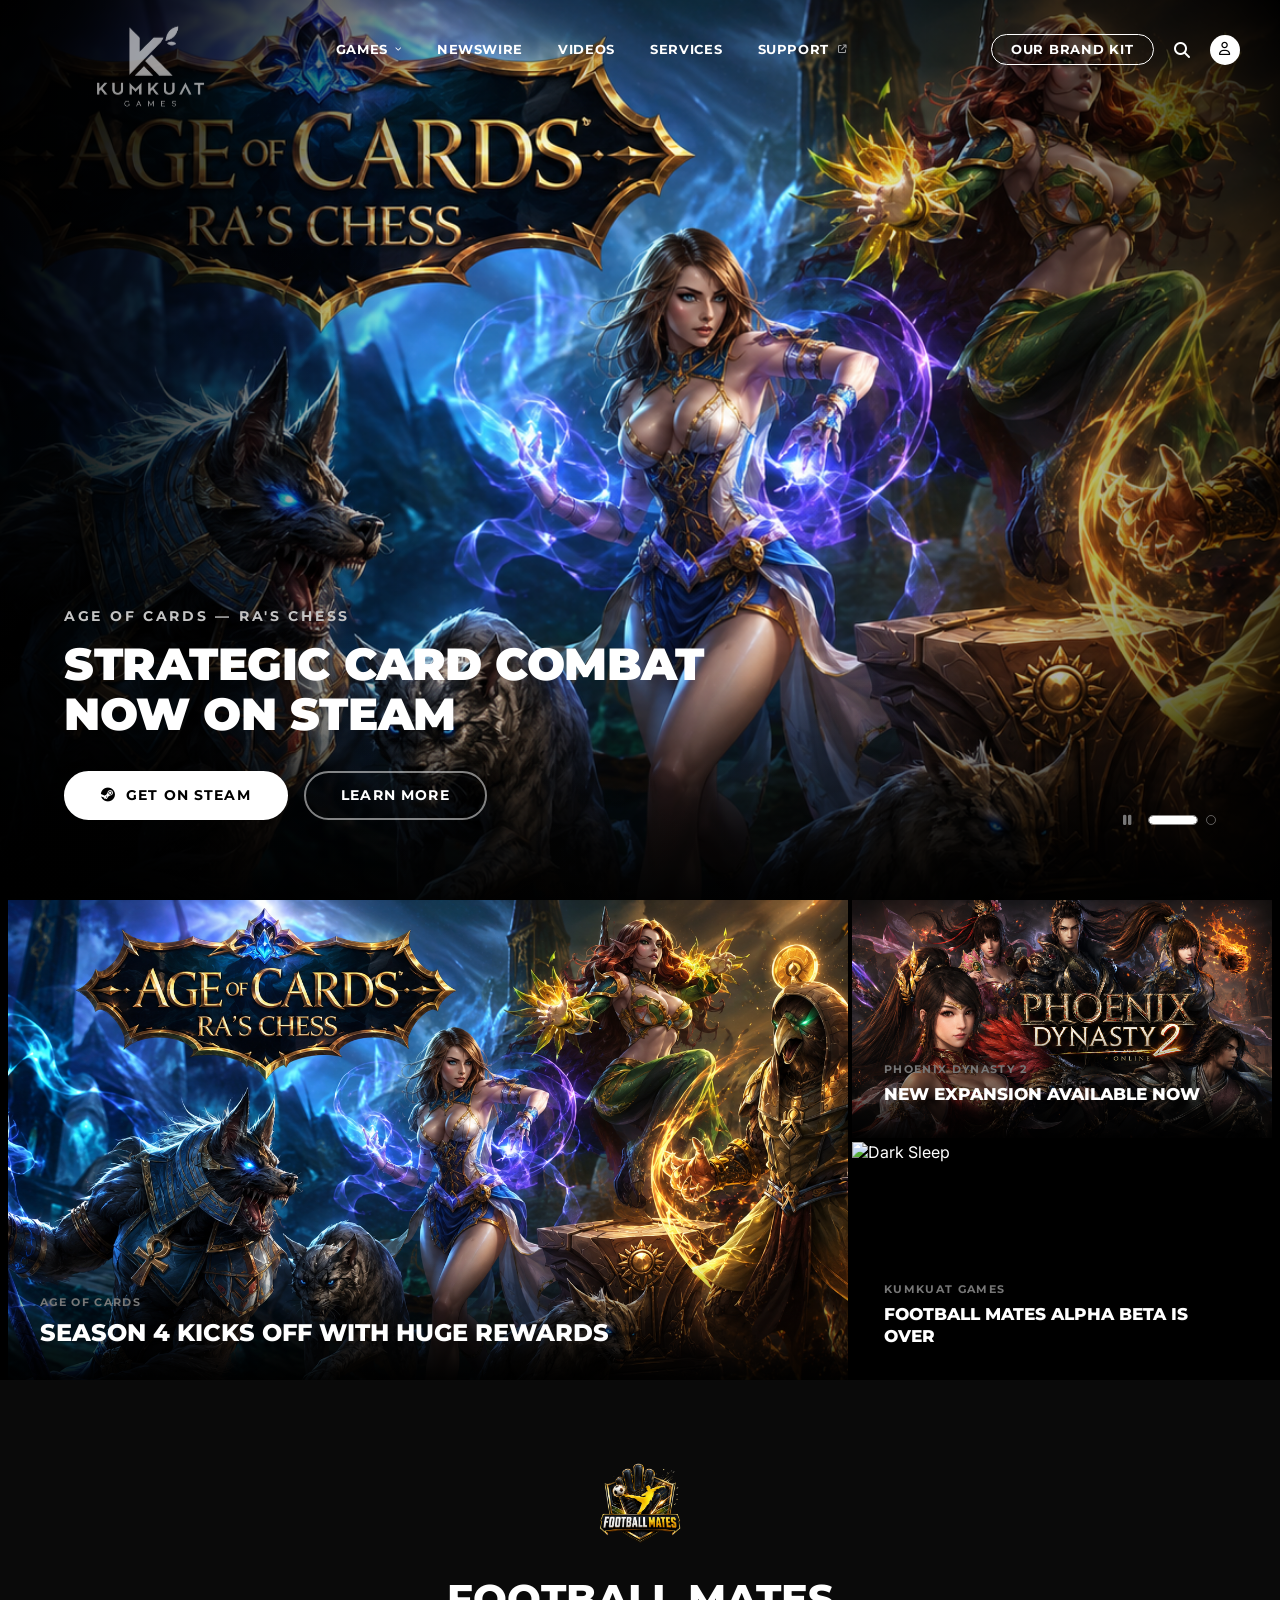
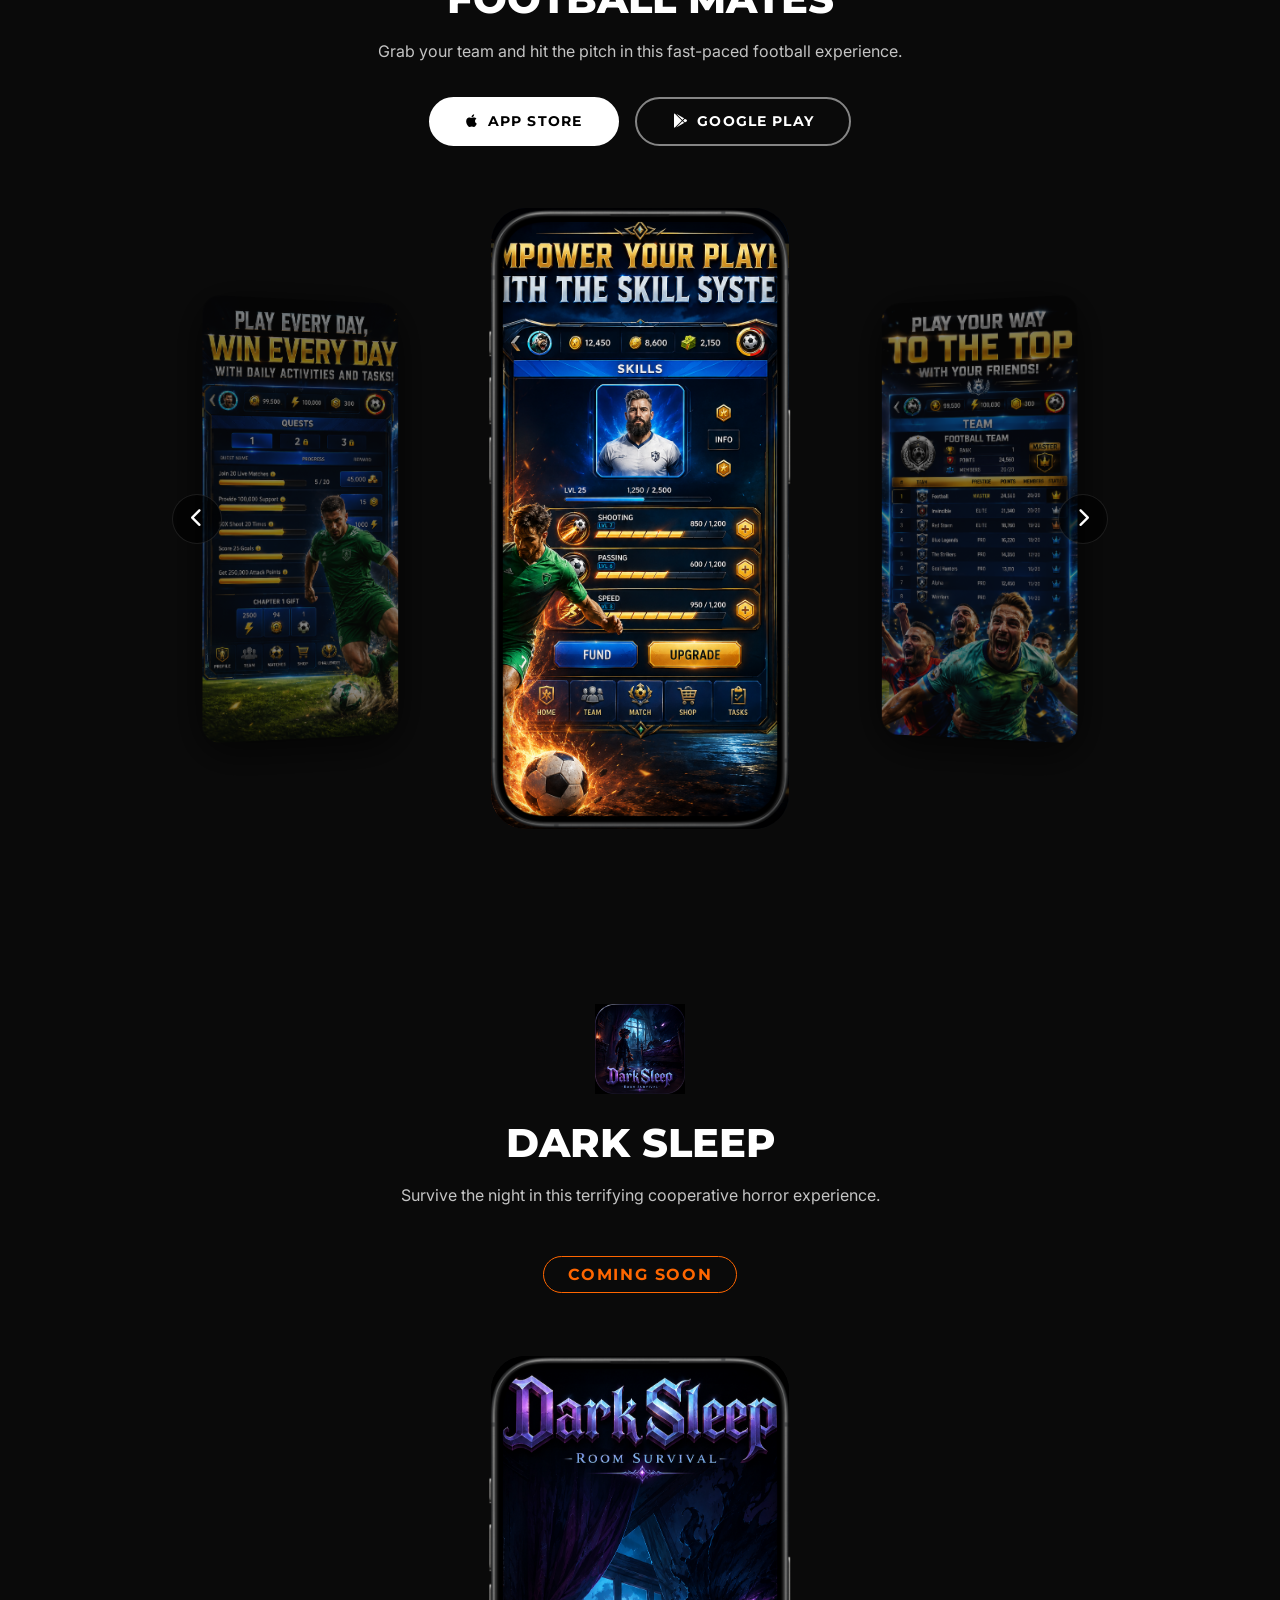
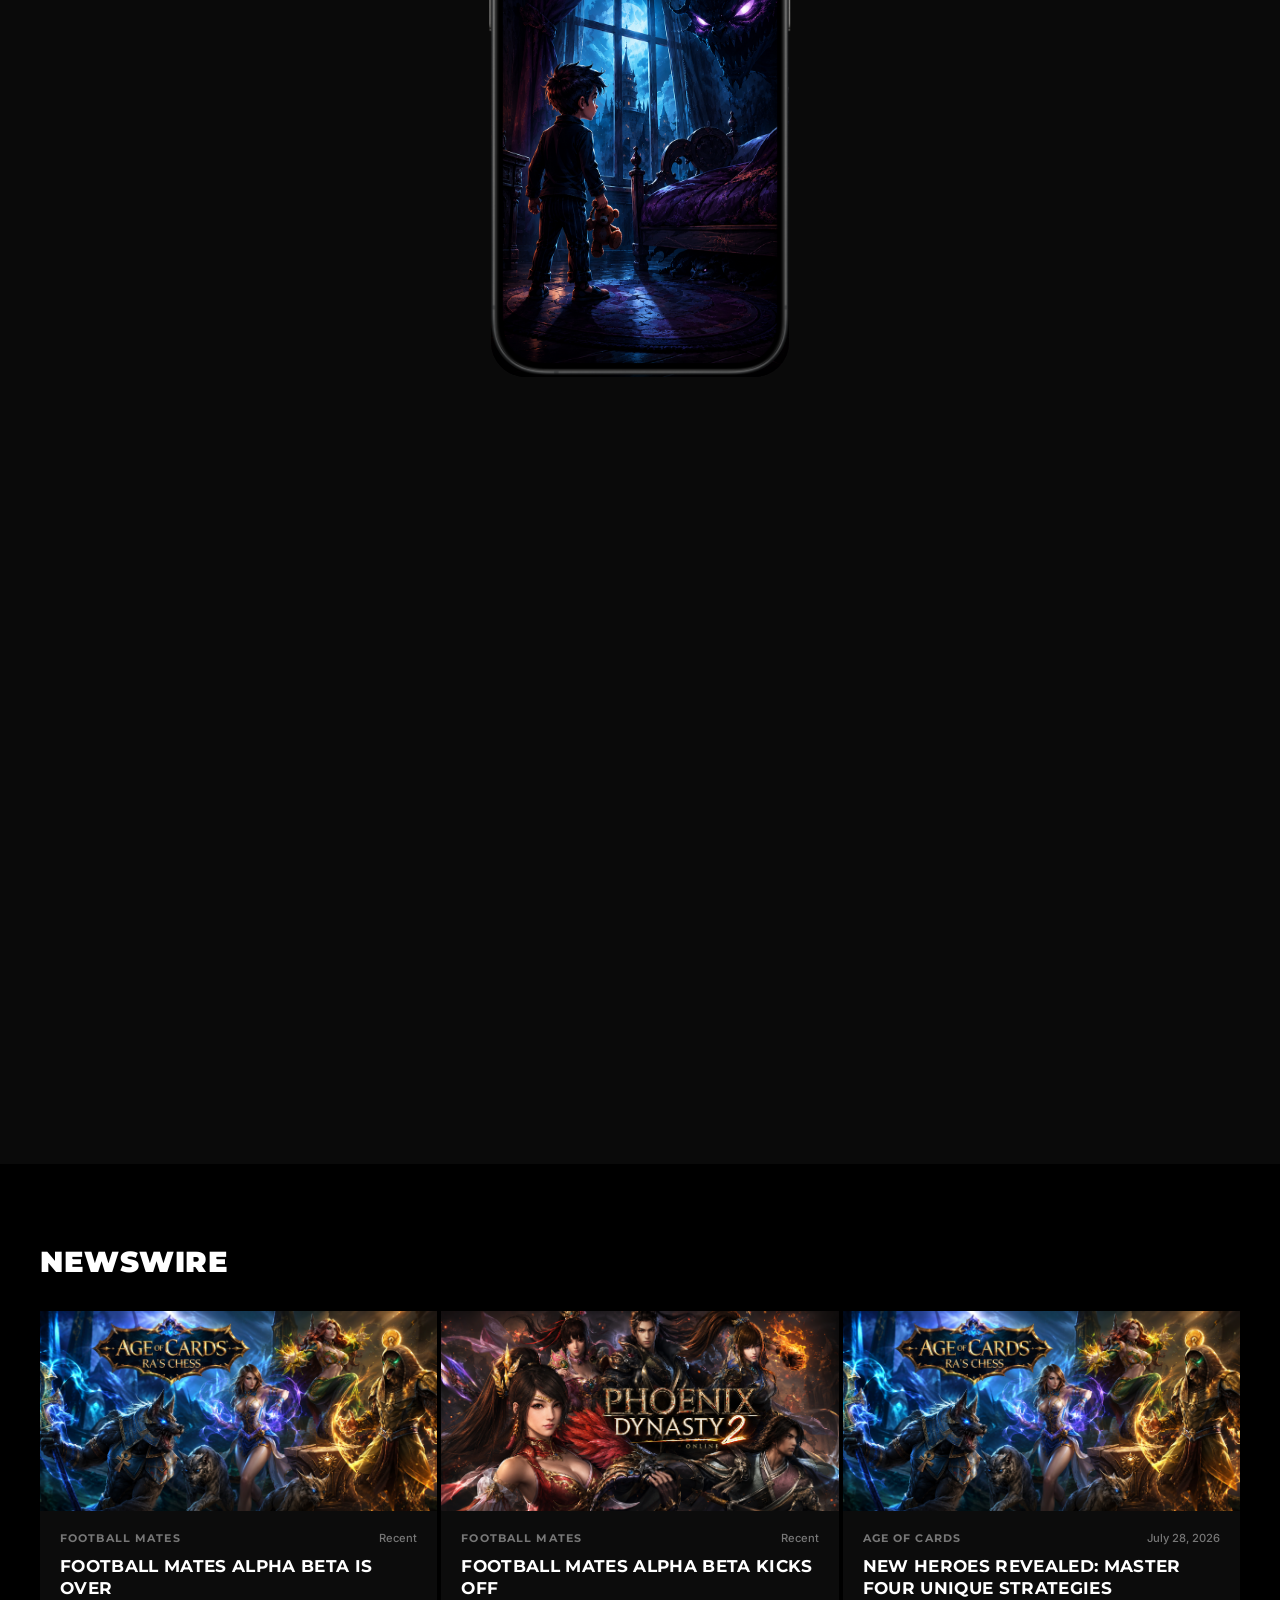
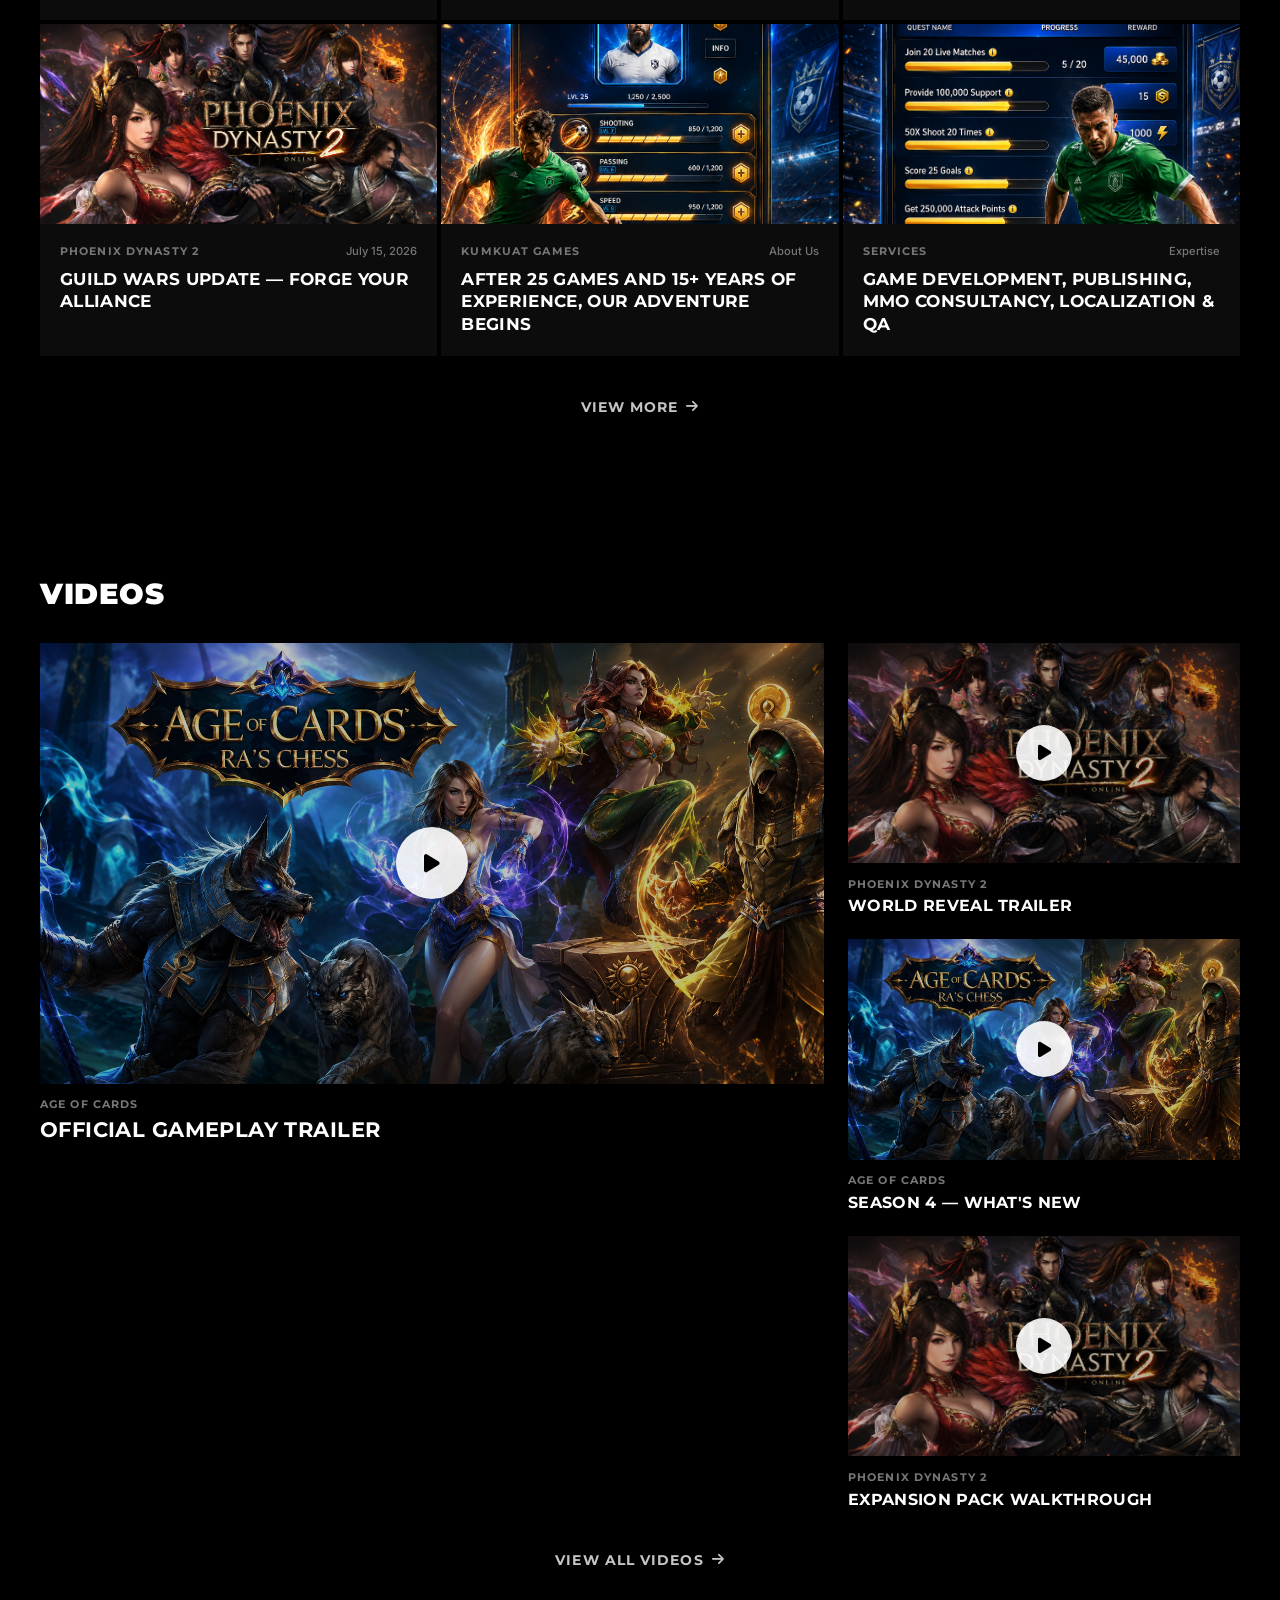
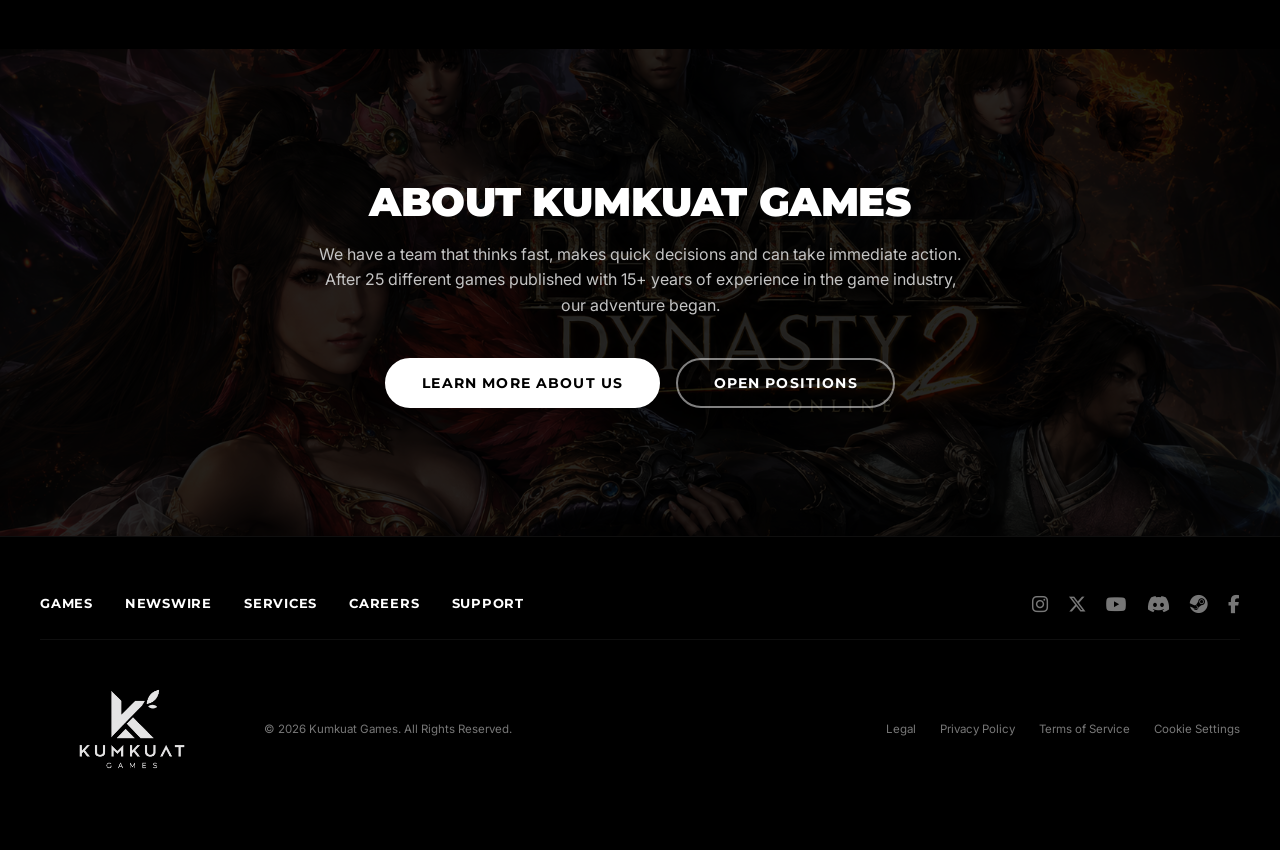
==== index.html @ a6832a0d "Initial commit for Kumkuat Games Portfolio" ====
<!DOCTYPE html>
<html lang="en">
<head>
    <meta charset="UTF-8">
    <meta name="viewport" content="width=device-width, initial-scale=1.0">
    <title>Kumkuat Games — Official Home</title>
    <meta name="description" content="The official home of Kumkuat Games. Explore our games, latest news, and join our community.">
    <meta name="author" content="Kumkuat Games">
    <meta name="theme-color" content="#0b0b0b">
    <meta property="og:title" content="Kumkuat Games">
    <meta property="og:description" content="The official home of Kumkuat Games">
    <meta property="og:type" content="website">
    <link rel="stylesheet" href="style.css">

    <link rel="stylesheet" href="https://cdnjs.cloudflare.com/ajax/libs/font-awesome/6.5.0/css/all.min.css">
</head>
<body>

    <!-- ============ HEADER ============ -->
    <header id="site-header" class="site-header">
        <div class="header-left">
            <a href="index.html" class="header-logo">
                <img src="./assets/images/kumkuatlogo2-w.png" alt="Kumkuat Games" class="logo-img">
            </a>
        </div>

        <nav class="header-nav" id="header-nav">
            <ul class="nav-list">
                <li class="nav-item has-dropdown">
                    <a href="#games-section" class="nav-link">Games <i class="fa-solid fa-chevron-down nav-arrow"></i></a>
                    <div class="nav-dropdown" id="dropdown-games">
                        <div class="dropdown-inner">
                            <a href="#games-section" class="dropdown-game-card">
                                <img src="./assets/images/age-of-cards/ageof916.png" alt="Age of Cards" style="object-position: top;">
                                <span>Age of Cards</span>
                            </a>
                            <a href="#games-section" class="dropdown-game-card">
                                <img src="./assets/images/phoenix-dynasty-2/phoenix2916.png" alt="Phoenix Dynasty 2" style="object-position: center;">
                                <span>Phoenix Dynasty 2</span>
                            </a>
                            <a href="#games-section" class="dropdown-game-card">
                                <img src="./assets/images/football-mates/footmat916.png" alt="Football Mates" style="object-position: center;">
                                <span>Football Mates</span>
                            </a>
                            <a href="#games-section" class="dropdown-game-card">
                                <img src="./assets/images/dark-sleep/darksleep916.png" alt="Dark Sleep" style="object-position: top;">
                                <span>Dark Sleep</span>
                            </a>
                        </div>
                        <a href="#games-section" class="dropdown-viewall">View All Games</a>
                    </div>
                </li>
                <li class="nav-item"><a href="#newswire-section" class="nav-link">Newswire</a></li>
                <li class="nav-item"><a href="#videos-section" class="nav-link">Videos</a></li>
                <li class="nav-item"><a href="services.html" class="nav-link">Services</a></li>
                <li class="nav-item"><a href="contact.html" class="nav-link">Support <i class="fa-solid fa-arrow-up-right-from-square" style="font-size:0.65em;margin-left:4px;opacity:0.6;"></i></a></li>
            </ul>
        </nav>

        <div class="header-right">
            <a href="./assets/images/brandkit.png" target="_blank" class="header-btn-outline" style="text-decoration: none;">Our Brand Kit</a>
            <button class="header-icon-btn" id="btn-search" aria-label="Search"><i class="fa-solid fa-magnifying-glass"></i></button>
            <button class="header-icon-btn header-user-btn" id="btn-user" aria-label="Account"><i class="fa-regular fa-user"></i></button>
            <button class="header-icon-btn hamburger-btn" id="btn-hamburger" aria-label="Menu"><i class="fa-solid fa-bars"></i></button>
        </div>
    </header>

    <!-- ============ SEARCH OVERLAY ============ -->
    <div class="search-overlay" id="search-overlay">
        <div class="search-bar-container">
            <div class="search-bar">
                <i class="fa-solid fa-magnifying-glass search-icon"></i>
                <input type="text" id="search-input" placeholder="Search Kumkuat Games..." autocomplete="off">
                <button class="search-close-btn" id="btn-search-close"><i class="fa-solid fa-xmark"></i></button>
            </div>
        </div>
    </div>

    <!-- ============ MOBILE MENU ============ -->
    <div class="mobile-menu" id="mobile-menu">
        <div class="mobile-menu-inner">
            <ul class="mobile-nav-list">
                <li><a href="#games-section">Games</a></li>
                <li><a href="#newswire-section">Newswire</a></li>
                <li><a href="#videos-section">Videos</a></li>
                <li><a href="services.html">Services</a></li>
                <li><a href="team.html">Careers</a></li>
                <li><a href="contact.html">Support</a></li>
            </ul>
            <div class="mobile-menu-socials">
                <a href="#"><i class="fa-brands fa-instagram"></i></a>
                <a href="#"><i class="fa-brands fa-x-twitter"></i></a>
                <a href="#"><i class="fa-brands fa-youtube"></i></a>
                <a href="#"><i class="fa-brands fa-discord"></i></a>
                <a href="#"><i class="fa-brands fa-steam"></i></a>
            </div>
        </div>
    </div>

    <!-- ============ MAIN CONTENT ============ -->
    <main>

        <!-- HERO CAROUSEL -->
        <section class="hero-carousel" id="hero-carousel">
            <!-- (Carousel content remains same, just replacing up to here to ensure exact match without duplicating) -->
            <div class="hero-slides-wrapper">
                <!-- Slide 1 -->
                <div class="hero-slide active" data-slide="0">
                    <div class="hero-slide-bg" style="background-image: url('./assets/images/age-of-cards/age-of-cards.png');"></div>
                    <div class="hero-slide-overlay"></div>
                    <div class="hero-slide-content">
                        <div class="hero-game-logo-area">
                            <!-- Game logo placeholder -->
                        </div>
                        <span class="hero-label">Age of Cards — Ra's Chess</span>
                        <h1 class="hero-title">Strategic Card Combat<br>Now on Steam</h1>
                        <div class="hero-actions">
                            <a href="https://store.steampowered.com/app/855590/Age_of_Cards__Ras_Chess/" target="_blank" class="hero-btn hero-btn-primary"><i class="fa-brands fa-steam"></i> Get on Steam</a>
                            <a href="games.html" class="hero-btn hero-btn-secondary">Learn More</a>
                        </div>
                    </div>
                </div>
                <!-- Slide 2 -->
                <div class="hero-slide" data-slide="1">
                    <div class="hero-slide-bg" style="background-image: url('./assets/images/phoenix-dynasty-2/phoenix-dynasty-2.png');"></div>
                    <div class="hero-slide-overlay"></div>
                    <div class="hero-slide-content">
                        <span class="hero-label">Phoenix Dynasty 2</span>
                        <h1 class="hero-title">Enter a World of<br>Ancient Legends</h1>
                        <div class="hero-actions">
                            <a href="games.html" class="hero-btn hero-btn-primary"><i class="fa-brands fa-steam"></i> Get on Steam</a>
                            <a href="games.html" class="hero-btn hero-btn-secondary">Learn More</a>
                        </div>
                    </div>
                </div>

            </div>

            <!-- Hero Controls -->
            <div class="hero-controls">
                <button class="hero-pause-btn" id="hero-pause" aria-label="Pause carousel">
                    <i class="fa-solid fa-pause"></i>
                </button>
                <div class="hero-indicators">
                    <button class="hero-dot active" data-index="0">
                        <span class="dot-progress"></span>
                    </button>
                    <button class="hero-dot" data-index="1">
                        <span class="dot-progress"></span>
                    </button>

                </div>
            </div>
        </section>

        <!-- FEATURED BANNER (2-column: big left, small right) -->
        <section class="featured-banner-section" id="featured-section">
            <div class="featured-grid">
                <a href="games.html" class="featured-card featured-big reveal-up">
                    <img src="./assets/images/age-of-cards/age-of-cards.png" alt="Age of Cards Update">
                    <div class="featured-card-overlay">
                        <span class="featured-card-label">Age of Cards</span>
                        <h3 class="featured-card-title">Season 4 Kicks Off with Huge Rewards</h3>
                    </div>
                </a>
                <div class="featured-side">
                    <a href="games.html" class="featured-card featured-small reveal-up" style="animation-delay: 0.1s;">
                        <img src="./assets/images/phoenix-dynasty-2/phoenix-dynasty-2.png" alt="Phoenix Dynasty 2">
                        <div class="featured-card-overlay">
                            <span class="featured-card-label">Phoenix Dynasty 2</span>
                            <h3 class="featured-card-title">New Expansion Available Now</h3>
                        </div>
                    </a>
                    <a href="games.html" class="featured-card featured-small reveal-up" style="animation-delay: 0.2s;">
                        <img src="https://picsum.photos/seed/darksleep/800/450" alt="Dark Sleep">
                        <div class="featured-card-overlay">
                            <span class="featured-card-label">Kumkuat Games</span>
                            <h3 class="featured-card-title">Football Mates Alpha Beta is over</h3>
                        </div>
                    </a>
                </div>
            </div>
        </section>

        <!-- MOBILE APPS SECTION -->
        <section class="content-section mobile-apps-section" id="mobile-apps">
            <div class="section-container">


                <!-- Football Mates Showcase -->
                <div class="app-showcase reveal-up">
                    <div class="app-info">
                        <img src="./assets/images/football-mates/football-mates-logo.png" alt="Football Mates Logo" class="app-logo">
                        <h3 class="app-title">Football Mates</h3>
                        <p class="app-desc">Grab your team and hit the pitch in this fast-paced football experience.</p>
                        <div class="app-actions">
                            <a href="#" class="hero-btn hero-btn-primary"><i class="fa-brands fa-apple"></i> App Store</a>
                            <a href="#" class="hero-btn hero-btn-secondary"><i class="fa-brands fa-google-play"></i> Google Play</a>
                        </div>
                    </div>
                    
                    <div class="app-mockup-wrapper" id="football-mates-slider">
                        <button class="mockup-arrow prev-arrow" id="fm-prev"><i class="fa-solid fa-chevron-left"></i></button>
                        
                        <!-- Left Screen -->
                        <div class="mockup-screen side-screen left-screen">
                            <img src="./assets/images/football-mates/screenshots/2.png" alt="Screenshot 2" id="fm-left-img">
                        </div>
                        
                        <!-- Center Phone Mockup -->
                        <div class="mockup-phone center-phone">
                            <img src="./assets/images/mockup/apple-iphone-15-pro-black-titanium-portrait.png" alt="Phone Mockup" class="phone-frame">
                            <div class="phone-screen-content">
                                <img src="./assets/images/football-mates/screenshots/1.png" alt="Screenshot 1" id="fm-center-img">
                            </div>
                        </div>

                        <!-- Right Screen -->
                        <div class="mockup-screen side-screen right-screen">
                            <img src="./assets/images/football-mates/screenshots/3.png" alt="Screenshot 3" id="fm-right-img">
                        </div>
                        
                        <button class="mockup-arrow next-arrow" id="fm-next"><i class="fa-solid fa-chevron-right"></i></button>
                    </div>
                </div>

                <!-- Dark Sleep Showcase -->
                <div class="app-showcase reveal-up" style="margin-top: 10rem;">
                    <div class="app-info">
                        <img src="./assets/images/dark-sleep/dark-sleep-logo.png" alt="Dark Sleep Logo" class="app-logo">
                        <h3 class="app-title">Dark Sleep</h3>
                        <p class="app-desc">Survive the night in this terrifying cooperative horror experience.</p>
                        <div class="coming-soon-badge">Coming Soon</div>
                    </div>
                    
                    <div class="app-mockup-wrapper">
                        <div class="mockup-phone center-phone coming-soon-phone">
                            <img src="./assets/images/mockup/apple-iphone-15-pro-black-titanium-portrait.png" alt="Phone Mockup" class="phone-frame">
                            <div class="phone-screen-content">
                                <img src="./assets/images/dark-sleep/darksleep916.png" alt="Dark Sleep" style="width: 100%; height: 100%; object-fit: cover; object-position: top;">
                            </div>
                        </div>
                    </div>
                </div>

            </div>
        </section>

        <!-- GAMES SHOWCASE -->
        <section class="content-section games-showcase-section" id="games-section">
            <div class="section-container">
                <div class="section-header reveal-up">
                    <h2 class="section-title">All Our Games</h2>
                </div>
                <div class="games-showcase-grid">
                    <a href="https://store.steampowered.com/app/855590/Age_of_Cards__Ras_Chess/" target="_blank" class="game-showcase-card reveal-up">
                        <div class="game-showcase-img">
                            <img src="./assets/images/age-of-cards/ageof916.png" alt="Age of Cards - Ra's Chess">
                            <div class="game-showcase-hover">
                                <span class="game-hover-tag">Strategy • Card Game • PvP</span>
                                <p class="game-hover-desc">A strategic turn-based chess-card game for online multiplayer between two players.</p>
                                <span class="game-hover-cta">View on Steam <i class="fa-solid fa-arrow-up-right-from-square"></i></span>
                            </div>
                        </div>
                        <h3 class="game-showcase-name">Age of Cards — Ra's Chess</h3>
                    </a>
                    <a href="games.html" class="game-showcase-card reveal-up">
                        <div class="game-showcase-img">
                            <img src="./assets/images/phoenix-dynasty-2/phoenix2916.png" alt="Phoenix Dynasty 2" style="object-position: center;">
                            <div class="game-showcase-hover">
                                <span class="game-hover-tag">MMO • Fantasy • Multiplayer</span>
                                <p class="game-hover-desc">Enter a world of ancient legends and forge your dynasty.</p>
                                <span class="game-hover-cta">Learn More <i class="fa-solid fa-arrow-right"></i></span>
                            </div>
                        </div>
                        <h3 class="game-showcase-name">Phoenix Dynasty 2</h3>
                    </a>
                    <a href="games.html" class="game-showcase-card reveal-up">
                        <div class="game-showcase-img">
                            <img src="./assets/images/football-mates/footmat916.png" alt="Football Mates" style="object-position: center;">
                            <div class="game-showcase-hover">
                                <span class="game-hover-tag">Sports • Casual • Mobile</span>
                                <p class="game-hover-desc">Grab your team and hit the pitch in this fast-paced football experience.</p>
                                <span class="game-hover-cta">Learn More <i class="fa-solid fa-arrow-right"></i></span>
                            </div>
                        </div>
                        <h3 class="game-showcase-name">Football Mates</h3>
                    </a>
                    <a href="games.html" class="game-showcase-card reveal-up">
                        <div class="game-showcase-img">
                            <img src="./assets/images/dark-sleep/darksleep916.png" alt="Dark Sleep">
                            <div class="game-showcase-hover">
                                <span class="game-hover-tag">Horror • Survival • Co-Op</span>
                                <p class="game-hover-desc">Survive the night in this terrifying cooperative horror experience.</p>
                                <span class="game-hover-cta">Learn More <i class="fa-solid fa-arrow-right"></i></span>
                            </div>
                        </div>
                        <h3 class="game-showcase-name">Dark Sleep</h3>
                    </a>
                </div>
                <div class="section-viewmore reveal-up">
                    <a href="games.html" class="viewmore-link">View All Games <i class="fa-solid fa-arrow-right"></i></a>
                </div>
            </div>
        </section>

        <!-- NEWSWIRE SECTION -->
        <section class="content-section newswire-section" id="newswire-section">
            <div class="section-container">
                <div class="section-header reveal-up">
                    <h2 class="section-title">Newswire</h2>
                </div>
                <div class="newswire-grid">
                    <a href="#" class="news-card reveal-up">
                        <div class="news-card-img">
                            <img src="./assets/images/age-of-cards/age-of-cards.png" alt="News">
                        </div>
                        <div class="news-card-body">
                            <div class="news-card-meta">
                                <span class="news-game-tag">Football Mates</span>
                                <span class="news-date">Recent</span>
                            </div>
                            <h3 class="news-card-title">Football Mates Alpha Beta is over</h3>
                        </div>
                    </a>
                    <a href="#" class="news-card reveal-up">
                        <div class="news-card-img">
                            <img src="./assets/images/phoenix-dynasty-2/phoenix-dynasty-2.png" alt="News">
                        </div>
                        <div class="news-card-body">
                            <div class="news-card-meta">
                                <span class="news-game-tag">Football Mates</span>
                                <span class="news-date">Recent</span>
                            </div>
                            <h3 class="news-card-title">Football Mates Alpha Beta kicks off</h3>
                        </div>
                    </a>
                    <a href="#" class="news-card reveal-up">
                        <div class="news-card-img">
                            <img src="./assets/images/age-of-cards/age-of-cards.png" alt="News">
                        </div>
                        <div class="news-card-body">
                            <div class="news-card-meta">
                                <span class="news-game-tag">Age of Cards</span>
                                <span class="news-date">July 28, 2026</span>
                            </div>
                            <h3 class="news-card-title">New Heroes Revealed: Master Four Unique Strategies</h3>
                        </div>
                    </a>
                    <a href="#" class="news-card reveal-up">
                        <div class="news-card-img">
                            <img src="./assets/images/phoenix-dynasty-2/phoenix-dynasty-2.png" alt="News">
                        </div>
                        <div class="news-card-body">
                            <div class="news-card-meta">
                                <span class="news-game-tag">Phoenix Dynasty 2</span>
                                <span class="news-date">July 15, 2026</span>
                            </div>
                            <h3 class="news-card-title">Guild Wars Update — Forge Your Alliance</h3>
                        </div>
                    </a>
                    <a href="#" class="news-card reveal-up">
                        <div class="news-card-img">
                            <img src="./assets/images/football-mates/screenshots/1.png" alt="News">
                        </div>
                        <div class="news-card-body">
                            <div class="news-card-meta">
                                <span class="news-game-tag">Kumkuat Games</span>
                                <span class="news-date">About Us</span>
                            </div>
                            <h3 class="news-card-title">After 25 games and 15+ years of experience, our adventure begins</h3>
                        </div>
                    </a>
                    <a href="#" class="news-card reveal-up">
                        <div class="news-card-img">
                            <img src="./assets/images/football-mates/screenshots/2.png" alt="News">
                        </div>
                        <div class="news-card-body">
                            <div class="news-card-meta">
                                <span class="news-game-tag">Services</span>
                                <span class="news-date">Expertise</span>
                            </div>
                            <h3 class="news-card-title">Game Development, Publishing, MMO Consultancy, Localization & QA</h3>
                        </div>
                    </a>
                </div>
                <div class="section-viewmore reveal-up">
                    <a href="about.html" class="viewmore-link">View More <i class="fa-solid fa-arrow-right"></i></a>
                </div>
            </div>
        </section>



        <!-- VIDEO SECTION -->
        <section class="content-section video-section" id="videos-section">
            <div class="section-container">
                <div class="section-header reveal-up">
                    <h2 class="section-title">Videos</h2>
                </div>
                <div class="video-grid">
                    <div class="video-card video-card-big reveal-up">
                        <div class="video-thumbnail">
                            <img src="./assets/images/age-of-cards/age-of-cards.png" alt="Trailer">
                            <div class="video-play-overlay">
                                <div class="video-play-btn"><i class="fa-solid fa-play"></i></div>
                            </div>
                        </div>
                        <div class="video-info">
                            <span class="video-game-tag">Age of Cards</span>
                            <h3>Official Gameplay Trailer</h3>
                        </div>
                    </div>
                    <div class="video-card reveal-up">
                        <div class="video-thumbnail">
                            <img src="./assets/images/phoenix-dynasty-2/phoenix-dynasty-2.png" alt="Trailer">
                            <div class="video-play-overlay">
                                <div class="video-play-btn"><i class="fa-solid fa-play"></i></div>
                            </div>
                        </div>
                        <div class="video-info">
                            <span class="video-game-tag">Phoenix Dynasty 2</span>
                            <h3>World Reveal Trailer</h3>
                        </div>
                    </div>
                    <div class="video-card reveal-up">
                        <div class="video-thumbnail">
                            <img src="./assets/images/age-of-cards/age-of-cards.png" alt="Trailer">
                            <div class="video-play-overlay">
                                <div class="video-play-btn"><i class="fa-solid fa-play"></i></div>
                            </div>
                        </div>
                        <div class="video-info">
                            <span class="video-game-tag">Age of Cards</span>
                            <h3>Season 4 — What's New</h3>
                        </div>
                    </div>
                    <div class="video-card reveal-up">
                        <div class="video-thumbnail">
                            <img src="./assets/images/phoenix-dynasty-2/phoenix-dynasty-2.png" alt="Trailer">
                            <div class="video-play-overlay">
                                <div class="video-play-btn"><i class="fa-solid fa-play"></i></div>
                            </div>
                        </div>
                        <div class="video-info">
                            <span class="video-game-tag">Phoenix Dynasty 2</span>
                            <h3>Expansion Pack Walkthrough</h3>
                        </div>
                    </div>
                </div>
                <div class="section-viewmore reveal-up">
                    <a href="#" class="viewmore-link">View All Videos <i class="fa-solid fa-arrow-right"></i></a>
                </div>
            </div>
        </section>

        <!-- DOWNLOADS / CTA SECTION -->
        <section class="content-section cta-section" id="downloads-section">
            <div class="cta-bg-wrapper">
                <img src="./assets/images/phoenix-dynasty-2/phoenix-dynasty-2.png" alt="" class="cta-bg-img">
                <div class="cta-bg-overlay"></div>
            </div>
            <div class="cta-content reveal-up">
                <h2 class="cta-title">About Kumkuat Games</h2>
                <p class="cta-subtitle">We have a team that thinks fast, makes quick decisions and can take immediate action. After 25 different games published with 15+ years of experience in the game industry, our adventure began.</p>
                <div class="cta-actions">
                    <a href="about.html" class="hero-btn hero-btn-primary">Learn More About Us</a>
                    <a href="career.html" class="hero-btn hero-btn-secondary">Open Positions</a>
                </div>
            </div>
        </section>

    </main>

    <!-- ============ FOOTER ============ -->
    <footer class="site-footer" id="site-footer">
        <div class="footer-container">
            <div class="footer-top">
                <div class="footer-nav">
                    <a href="games.html">Games</a>
                    <a href="about.html">Newswire</a>
                    <a href="services.html">Services</a>
                    <a href="team.html">Careers</a>
                    <a href="contact.html">Support</a>
                </div>
                <div class="footer-socials">
                    <a href="#" aria-label="Instagram"><i class="fa-brands fa-instagram"></i></a>
                    <a href="#" aria-label="X / Twitter"><i class="fa-brands fa-x-twitter"></i></a>
                    <a href="#" aria-label="YouTube"><i class="fa-brands fa-youtube"></i></a>
                    <a href="#" aria-label="Discord"><i class="fa-brands fa-discord"></i></a>
                    <a href="https://store.steampowered.com/search/?developer=Kumkuat%20Games" target="_blank" aria-label="Steam"><i class="fa-brands fa-steam"></i></a>
                    <a href="#" aria-label="Facebook"><i class="fa-brands fa-facebook-f"></i></a>
                </div>
            </div>
            <div class="footer-divider"></div>
            <div class="footer-bottom">
                <div class="footer-logo-area">
                    <img src="./assets/images/kumkuatlogo2-w.png" alt="Kumkuat Games" class="footer-logo">
                    <p class="footer-copyright">&copy; 2026 Kumkuat Games. All Rights Reserved.</p>
                </div>
                <div class="footer-legal">
                    <a href="#">Legal</a>
                    <a href="#">Privacy Policy</a>
                    <a href="#">Terms of Service</a>
                    <a href="#">Cookie Settings</a>
                </div>
            </div>
        </div>
    </footer>

    <script src="script.js"></script>
</body>
</html>
---- style.css ----
@import url('https://fonts.googleapis.com/css2?family=Montserrat:wght@500;700;800;900&family=Inter:wght@400;500;600;700&display=swap');

/* ========== VARIABLES ========== */
:root {
    --bg-primary: #000000;
    --bg-secondary: #0a0a0a;
    --bg-tertiary: #141414;
    --bg-card: #0c0c0c;
    --text-primary: #ffffff;
    --text-secondary: #c4c4c4;
    --text-muted: #777777;
    --accent: #ff6600;
    --accent-hover: #ff8833;
    --border-subtle: rgba(255,255,255,0.1);
    --border-hover: rgba(255,255,255,0.3);
    --font-body: 'Inter', -apple-system, BlinkMacSystemFont, sans-serif;
    --font-heading: 'Montserrat', sans-serif;
    --font-nav: 'Montserrat', sans-serif;
    --header-h: 100px;
    --transition: 0.3s cubic-bezier(0.4, 0, 0.2, 1);
}

/* ========== RESET ========== */
*, *::before, *::after { margin:0; padding:0; box-sizing:border-box; }
html { scroll-behavior: smooth; }
body {
    font-family: var(--font-body);
    background: var(--bg-primary);
    color: var(--text-primary);
    overflow-x: hidden;
    -webkit-font-smoothing: antialiased;
    -moz-osx-font-smoothing: grayscale;
}
a { text-decoration: none; color: inherit; }
button { border: none; background: none; cursor: pointer; font-family: var(--font-body); color: var(--text-primary); }
img { display: block; max-width: 100%; }
ul { list-style: none; }

/* ========== HEADER ========== */
.site-header {
    position: fixed; top: 0; left: 0; width: 100%; height: var(--header-h);
    background: transparent;
    z-index: 1000; display: flex; align-items: center; justify-content: space-between;
    padding: 0 2.5rem;
    border-bottom: 1px solid transparent;
    transition: background 0.4s ease, border-color 0.4s ease, backdrop-filter 0.4s ease;
}
.site-header.scrolled {
    background: rgba(0, 0, 0, 0.9);
    backdrop-filter: blur(20px); -webkit-backdrop-filter: blur(20px);
    border-bottom-color: rgba(255,255,255,0.06);
}

.header-left { display: flex; align-items: center; }
.logo-img { height: 95px; width: auto; object-fit: contain; transition: opacity var(--transition); transform: scale(1.4) translateY(12px); transform-origin: left center; opacity: 0.6; }
.logo-img:hover { opacity: 1; }

.header-nav { display: flex; align-items: center; }
.nav-list { display: flex; gap: 0; align-items: center; }
.nav-item { position: relative; }
.nav-link {
    display: flex; align-items: center; gap: 5px; padding: 0 1.1rem; height: var(--header-h);
    font-family: var(--font-nav); font-size: 0.8rem; font-weight: 700; text-transform: uppercase;
    letter-spacing: 0.05em; color: var(--text-primary); transition: color var(--transition);
    line-height: var(--header-h);
}
.nav-link:hover { color: var(--text-secondary); }
.nav-arrow { font-size: 0.5em; transition: transform var(--transition); margin-left: 2px; }
.nav-item.has-dropdown:hover .nav-arrow { transform: rotate(180deg); }

/* Nav Dropdown */
.nav-dropdown {
    position: absolute; top: var(--header-h); left: 50%; transform: translateX(-50%);
    background: var(--bg-primary); border: 1px solid rgba(255,255,255,0.06);
    border-top: none; border-radius: 0 0 6px 6px;
    padding: 1.5rem; min-width: 520px; opacity: 0; visibility: hidden; pointer-events: none;
    transition: opacity 0.2s, visibility 0.2s;
    box-shadow: 0 20px 60px rgba(0,0,0,0.8);
}
.nav-item.has-dropdown:hover .nav-dropdown {
    opacity: 1; visibility: visible; pointer-events: all;
}
.dropdown-inner { display: grid; grid-template-columns: repeat(4, 1fr); gap: 1rem; margin-bottom: 1rem; }
.dropdown-game-card { text-align: center; transition: transform var(--transition); }
.dropdown-game-card:hover { transform: translateY(-4px); }
.dropdown-game-card img {
    width: 100%; aspect-ratio: 3/4; object-fit: cover; border-radius: 4px; margin-bottom: 0.5rem;
    border: 2px solid transparent; transition: border-color var(--transition);
}
.dropdown-game-card:hover img { border-color: var(--text-primary); }
.dropdown-game-card span {
    font-family: var(--font-nav); font-size: 0.75rem; font-weight: 700; text-transform: uppercase;
    letter-spacing: 0.06em;
}
.dropdown-viewall {
    display: block; text-align: center; padding: 0.75rem; font-family: var(--font-nav);
    font-size: 0.8rem; font-weight: 700; text-transform: uppercase; letter-spacing: 0.08em;
    color: var(--text-secondary); border-top: 1px solid var(--border-subtle);
    transition: color var(--transition);
}
.dropdown-viewall:hover { color: var(--text-primary); }

.header-right { display: flex; align-items: center; gap: 0.75rem; }
.header-btn-outline {
    padding: 0.45rem 1.2rem; border: 1.5px solid var(--text-primary); border-radius: 20px;
    background: transparent; color: var(--text-primary);
    font-family: var(--font-nav); font-size: 0.8rem; font-weight: 700; text-transform: uppercase;
    letter-spacing: 0.06em; transition: all var(--transition);
}
.header-btn-outline:hover { background: var(--text-primary); color: var(--bg-primary); }
.header-icon-btn { font-size: 1rem; padding: 0.5rem; transition: color var(--transition); }
.header-icon-btn:hover { color: var(--text-muted); }
.header-user-btn {
    width: 30px; height: 30px; border-radius: 50%; background: var(--text-primary);
    color: var(--bg-primary); display: flex; align-items: center; justify-content: center;
    font-size: 0.8rem; transition: background var(--transition);
}
.header-user-btn:hover { background: var(--text-secondary); }
.hamburger-btn { display: none; font-size: 1.3rem; }

/* ========== SEARCH OVERLAY ========== */
.search-overlay {
    position: fixed; top: 0; left: 0; width: 100%; height: 100%;
    background: rgba(0,0,0,0.92); backdrop-filter: blur(12px); z-index: 2000;
    opacity: 0; visibility: hidden; transition: opacity 0.3s, visibility 0.3s;
    display: flex; align-items: flex-start; justify-content: center; padding-top: 140px;
}
.search-overlay.active { opacity: 1; visibility: visible; }
.search-bar-container { width: 100%; max-width: 650px; padding: 0 2rem; }
.search-bar {
    display: flex; align-items: center; gap: 1rem; background: var(--bg-tertiary);
    border: 1px solid var(--border-subtle); border-radius: 0; padding: 1rem 1.5rem;
}
.search-icon { font-size: 1.1rem; color: var(--text-muted); }
.search-bar input {
    flex: 1; background: none; border: none; outline: none; color: var(--text-primary);
    font-size: 1rem; font-family: var(--font-body);
}
.search-bar input::placeholder { color: var(--text-muted); }
.search-close-btn { font-size: 1.2rem; color: var(--text-secondary); transition: color var(--transition); }
.search-close-btn:hover { color: var(--text-primary); }

/* ========== MOBILE MENU ========== */
.mobile-menu {
    position: fixed; top: 0; left: 0; width: 100%; height: 100vh;
    background: var(--bg-primary); z-index: 1500; transform: translateX(-100%);
    transition: transform 0.4s cubic-bezier(0.4, 0, 0.2, 1);
    display: flex; flex-direction: column;
}
.mobile-menu.active { transform: translateX(0); }
.mobile-menu-inner {
    padding: calc(var(--header-h) + 2rem) 2rem 2rem; flex: 1;
    display: flex; flex-direction: column; justify-content: space-between;
}
.mobile-nav-list li a {
    display: block; padding: 1.25rem 0;
    font-family: var(--font-heading); font-size: 2.2rem; text-transform: uppercase;
    letter-spacing: 0.05em; border-bottom: 1px solid var(--border-subtle);
    transition: color var(--transition), padding-left var(--transition);
}
.mobile-nav-list li a:hover { color: var(--text-secondary); padding-left: 1rem; }
.mobile-menu-socials { display: flex; gap: 1.5rem; padding: 2rem 0; }
.mobile-menu-socials a { font-size: 1.5rem; color: var(--text-secondary); transition: color var(--transition); }
.mobile-menu-socials a:hover { color: var(--text-primary); }

/* ========== HERO CAROUSEL ========== */
.hero-carousel { position: relative; width: 100%; height: 100vh; overflow: hidden; background: #000; }
.hero-slides-wrapper { position: relative; width: 100%; height: 100%; }
.hero-slide {
    position: absolute; inset: 0; opacity: 0; transition: opacity 1s ease;
    display: flex; align-items: flex-end; z-index: 1;
}
.hero-slide.active { opacity: 1; z-index: 2; }
.hero-slide-bg {
    position: absolute; inset: 0; background-size: cover; background-position: center;
    transition: transform 8s linear;
}
.hero-slide.active .hero-slide-bg { transform: scale(1.03); }
.hero-slide-overlay {
    position: absolute; inset: 0;
    background: 
        radial-gradient(circle at center, transparent 40%, rgba(0,0,0,0.7) 85%, #000 100%),
        linear-gradient(to right, rgba(0,0,0,0.9) 0%, rgba(0,0,0,0) 35%),
        linear-gradient(to top, rgba(0,0,0,0.9) 0%, rgba(0,0,0,0) 25%);
}
.hero-slide-content {
    position: relative; z-index: 3; padding: 5rem 4rem; max-width: 850px;
    opacity: 0; transform: translateY(30px);
    transition: opacity 0.6s 0.3s, transform 0.6s 0.3s cubic-bezier(0.4, 0, 0.2, 1);
}
.hero-slide.active .hero-slide-content { opacity: 1; transform: translateY(0); }
.hero-game-logo-area { margin-bottom: 0.5rem; }
.hero-label {
    display: inline-block; font-family: var(--font-nav); font-size: 0.85rem; font-weight: 700;
    text-transform: uppercase; letter-spacing: 0.2em; color: var(--text-secondary); margin-bottom: 1rem;
}
.hero-title {
    font-family: var(--font-heading); font-size: clamp(2rem, 3.5vw, 3rem);
    font-weight: 900; line-height: 1.1;
    text-transform: uppercase; letter-spacing: -0.01em; margin-bottom: 2rem;
}
.hero-actions { display: flex; gap: 1rem; flex-wrap: wrap; }
.hero-btn {
    display: inline-flex; align-items: center; justify-content: center; gap: 0.6rem;
    padding: 0.85rem 2.2rem; font-family: var(--font-nav); font-size: 0.9rem; font-weight: 700;
    text-transform: uppercase; letter-spacing: 0.08em; border-radius: 30px;
    transition: all var(--transition); border: 2px solid transparent;
}
.hero-btn-primary { background: var(--text-primary); color: #000; border-color: var(--text-primary); }
.hero-btn-primary:hover { background: transparent; color: var(--text-primary); }
.hero-btn-secondary { background: transparent; color: var(--text-primary); border: 2px solid rgba(255,255,255,0.5); }
.hero-btn-secondary:hover { border-color: var(--text-primary); background: rgba(255,255,255,0.08); }

/* Hero Controls */
.hero-controls {
    position: absolute; bottom: 4.5rem; right: 4rem; z-index: 10;
    display: flex; align-items: center; gap: 1rem;
}
.hero-pause-btn { font-size: 0.85rem; color: var(--text-muted); transition: color var(--transition); }
.hero-pause-btn:hover { color: var(--text-primary); }
.hero-indicators { display: flex; align-items: center; gap: 0.5rem; }
.hero-dot {
    width: 10px; height: 10px; border-radius: 50%; border: 1.5px solid rgba(255,255,255,0.35);
    background: transparent; position: relative; overflow: hidden; transition: all var(--transition); cursor: pointer;
}
.hero-dot.active {
    width: 50px; border-radius: 5px; border-color: rgba(255,255,255,0.5);
}
.dot-progress {
    position: absolute; left: 0; top: 0; height: 100%; width: 0;
    background: var(--text-primary); border-radius: inherit;
}
.hero-dot.active .dot-progress { animation: dotFill 6s linear forwards; }
@keyframes dotFill { from { width: 0; } to { width: 100%; } }

/* ========== FEATURED BANNER ========== */
.featured-banner-section { padding: 0 0.5rem 0; background: var(--bg-primary); }
.featured-grid { display: grid; grid-template-columns: 2fr 1fr; gap: 4px; max-width: 100%; margin: 0 auto; }
.featured-side { display: grid; gap: 4px; }
.featured-card {
    position: relative; overflow: hidden; border-radius: 0; display: block; cursor: pointer;
}
.featured-card img { width: 100%; height: 100%; object-fit: cover; transition: transform 0.6s ease; }
.featured-card:hover img { transform: scale(1.04); }
.featured-card-overlay {
    position: absolute; bottom: 0; left: 0; right: 0; padding: 2rem;
    background: linear-gradient(to top, rgba(0,0,0,0.95) 0%, rgba(0,0,0,0) 100%);
}
.featured-card-label {
    font-family: var(--font-nav); font-size: 0.7rem; font-weight: 700; text-transform: uppercase;
    letter-spacing: 0.12em; color: var(--text-muted); margin-bottom: 0.5rem; display: block;
}
.featured-card-title {
    font-family: var(--font-heading); font-size: 1.05rem; font-weight: 800; line-height: 1.3;
    text-transform: uppercase; letter-spacing: 0em;
}
.featured-big { min-height: 480px; }
.featured-big .featured-card-title { font-size: 1.5rem; }
.featured-small { min-height: 235px; }

/* ========== CONTENT SECTIONS ========== */
.content-section { padding: 5rem 2.5rem; }
.section-container { max-width: 1400px; margin: 0 auto; }
.section-header { margin-bottom: 2rem; }
.section-title {
    font-family: var(--font-heading); font-size: 1.8rem; font-weight: 900;
    text-transform: uppercase; letter-spacing: 0.02em;
}

/* ========== MOBILE APPS SECTION ========== */
.mobile-apps-section {
    background: var(--bg-secondary); overflow: hidden;
}
.app-showcase {
    display: flex; flex-direction: column; align-items: center; text-align: center; gap: 3rem;
}
.app-logo {
    height: 90px; width: auto; object-fit: contain; margin: 0 auto 1.5rem;
}
.app-title {
    font-family: var(--font-heading); font-size: 2.5rem; font-weight: 800; text-transform: uppercase; margin-bottom: 1rem;
}
.app-desc {
    color: var(--text-secondary); max-width: 600px; margin: 0 auto 2rem; line-height: 1.6;
}
.app-actions {
    display: flex; gap: 1rem; justify-content: center;
}
.app-mockup-wrapper {
    display: flex; align-items: center; justify-content: center; position: relative;
    width: 100%; max-width: 1000px; height: 650px; margin: 0 auto;
}
.mockup-phone {
    position: relative; z-index: 5; height: 100%; display: flex; justify-content: center;
}
.phone-frame {
    height: 100%; width: auto; position: relative; z-index: 2; pointer-events: none;
}
.phone-screen-content {
    position: absolute; top: 2.2%; left: 4.8%; width: 90.4%; height: 95.6%; z-index: 1;
    border-radius: 35px; overflow: hidden; background: #000;
}
.phone-screen-content::after {
    content: ''; position: absolute; inset: 0; pointer-events: none;
    box-shadow: inset 0 0 15px 10px rgba(0,0,0,0.9);
    border-radius: 35px;
}
.phone-screen-content img {
    width: 100%; height: 100%; object-fit: cover;
}
.mockup-screen {
    position: absolute; height: 75%; width: auto; aspect-ratio: 9/19.5; border-radius: 20px; overflow: hidden;
    box-shadow: 0 10px 50px rgba(0,0,0,0.8); z-index: 1; transition: transform var(--transition), opacity var(--transition);
}
.mockup-screen img {
    width: 100%; height: 100%; object-fit: cover; opacity: 0.5; transition: opacity var(--transition);
}
.mockup-screen:hover { z-index: 10; }
.mockup-screen:hover img { opacity: 1; }

.left-screen { left: 5%; transform: perspective(1200px) rotateY(15deg) scale(0.9); }
.right-screen { right: 5%; transform: perspective(1200px) rotateY(-15deg) scale(0.9); }
.left-screen:hover { transform: perspective(1200px) rotateY(0deg) scale(1.05); }
.right-screen:hover { transform: perspective(1200px) rotateY(0deg) scale(1.05); }

.mockup-arrow {
    position: absolute; top: 50%; transform: translateY(-50%); z-index: 20;
    width: 50px; height: 50px; border-radius: 50%; background: rgba(0,0,0,0.6);
    color: #fff; font-size: 1.2rem; display: flex; align-items: center; justify-content: center;
    border: 1px solid rgba(255,255,255,0.1); transition: all var(--transition);
}
.mockup-arrow:hover { background: var(--accent); border-color: var(--accent); color: #fff; }
.prev-arrow { left: 2rem; }
.next-arrow { right: 2rem; }

/* Dark Sleep Coming Soon */
.coming-soon-badge {
    display: inline-block; padding: 0.5rem 1.5rem; border: 1px solid var(--accent);
    color: var(--accent); font-family: var(--font-nav); font-weight: 700; text-transform: uppercase;
    letter-spacing: 0.1em; border-radius: 30px; margin-top: 1rem;
}
.coming-soon-content {
    display: flex; flex-direction: column; align-items: center; justify-content: center;
    background: #0a0a0a; gap: 1.5rem;
}
.coming-soon-logo {
    width: 60% !important; height: auto !important; object-fit: contain !important; opacity: 0.7;
}
.coming-soon-content span {
    font-family: var(--font-nav); color: var(--accent); font-weight: 700; letter-spacing: 0.1em; text-transform: uppercase;
}

/* Newswire Grid — Rockstar style: big left + stacked right */
.newswire-grid { display: grid; grid-template-columns: repeat(3, 1fr); gap: 4px; }
.news-card {
    display: block; background: var(--bg-card); border-radius: 0; overflow: hidden;
    border: none; transition: transform var(--transition), box-shadow var(--transition);
}
.news-card:hover { transform: translateY(-4px); box-shadow: 0 12px 30px rgba(0,0,0,0.6); }
.news-card-img { overflow: hidden; }
.news-card-img img { width: 100%; height: 200px; object-fit: cover; transition: transform 0.5s ease; }
.news-card:hover .news-card-img img { transform: scale(1.05); }
.news-card-body { padding: 1.25rem; }
.news-card-meta { display: flex; justify-content: space-between; align-items: center; margin-bottom: 0.6rem; }
.news-game-tag {
    font-family: var(--font-nav); font-size: 0.7rem; font-weight: 700;
    text-transform: uppercase; letter-spacing: 0.1em; color: var(--text-muted);
}
.news-date { font-size: 0.7rem; color: var(--text-muted); font-weight: 500; }
.news-card-title {
    font-family: var(--font-nav); font-size: 1.05rem; font-weight: 700; line-height: 1.35;
    color: var(--text-primary); text-transform: uppercase; letter-spacing: 0.02em;
}

/* Games Showcase */
.games-showcase-section { background: var(--bg-secondary); }
.games-showcase-grid { display: grid; grid-template-columns: repeat(4, 1fr); gap: 1.5rem; }
.game-showcase-card { display: block; transition: transform var(--transition); }
.game-showcase-card:hover { transform: translateY(-6px); }
.game-showcase-img {
    position: relative; border-radius: 4px; overflow: hidden; aspect-ratio: 3/4;
    border: 2px solid transparent; transition: border-color var(--transition);
}
.game-showcase-card:hover .game-showcase-img { border-color: var(--text-primary); }
.game-showcase-img img { width: 100%; height: 100%; object-fit: cover; object-position: top; transition: transform 0.6s ease; }
.game-showcase-card:hover .game-showcase-img img { transform: scale(1.05); }
.game-showcase-hover {
    position: absolute; inset: 0; background: rgba(0,0,0,0.85); backdrop-filter: blur(4px);
    display: flex; flex-direction: column; justify-content: center; align-items: center;
    padding: 1.5rem; text-align: center; opacity: 0; transition: opacity var(--transition);
}
.game-showcase-card:hover .game-showcase-hover { opacity: 1; }
.game-hover-tag {
    font-family: var(--font-nav); font-size: 0.7rem; font-weight: 700;
    text-transform: uppercase; letter-spacing: 0.12em; color: var(--text-muted); margin-bottom: 0.75rem;
}
.game-hover-desc { font-size: 0.85rem; color: var(--text-secondary); line-height: 1.5; margin-bottom: 1.5rem; }
.game-hover-cta {
    font-family: var(--font-nav); font-size: 0.8rem; font-weight: 700;
    text-transform: uppercase; color: var(--text-primary);
    display: flex; align-items: center; gap: 0.5rem;
}
.game-showcase-name {
    margin-top: 0.85rem; font-family: var(--font-nav); font-size: 0.85rem; font-weight: 700;
    text-transform: uppercase; letter-spacing: 0.06em;
}

/* Video Grid */
.video-grid { display: grid; grid-template-columns: 2fr 1fr; gap: 1.5rem; }
.video-card { position: relative; cursor: pointer; }
.video-card:hover .video-thumbnail img { transform: scale(1.04); }
.video-thumbnail { position: relative; border-radius: 0; overflow: hidden; }
.video-thumbnail img { width: 100%; aspect-ratio: 16/9; object-fit: cover; transition: transform 0.5s ease; }
.video-play-overlay {
    position: absolute; inset: 0; display: flex; align-items: center; justify-content: center;
    background: rgba(0,0,0,0.25); transition: background var(--transition);
}
.video-card:hover .video-play-overlay { background: rgba(0,0,0,0.1); }
.video-play-btn {
    width: 56px; height: 56px; border-radius: 50%; background: rgba(255,255,255,0.9);
    display: flex; align-items: center; justify-content: center; color: var(--bg-primary);
    font-size: 1.1rem; transition: transform var(--transition), background var(--transition);
}
.video-card:hover .video-play-btn { transform: scale(1.1); background: #fff; }
.video-card-big .video-play-btn { width: 72px; height: 72px; font-size: 1.3rem; }
.video-info { padding: 0.85rem 0 0; }
.video-game-tag {
    font-family: var(--font-nav); font-size: 0.7rem; font-weight: 700;
    text-transform: uppercase; letter-spacing: 0.1em; color: var(--text-muted);
    display: block; margin-bottom: 0.35rem;
}
.video-info h3 {
    font-family: var(--font-nav); font-size: 1rem; font-weight: 700;
    text-transform: uppercase; letter-spacing: 0.02em;
}
.video-card-big .video-info h3 { font-size: 1.3rem; }
.video-card-big { grid-row: 1 / 4; }

/* CTA Section */
.cta-section { position: relative; padding: 8rem 2.5rem; text-align: center; overflow: hidden; }
.cta-bg-wrapper { position: absolute; inset: 0; }
.cta-bg-img { width: 100%; height: 100%; object-fit: cover; }
.cta-bg-overlay { position: absolute; inset: 0; background: rgba(0,0,0,0.85); }
.cta-content { position: relative; z-index: 2; max-width: 650px; margin: 0 auto; }
.cta-title {
    font-family: var(--font-heading); font-size: 2.5rem; font-weight: 900;
    text-transform: uppercase; margin-bottom: 1rem; letter-spacing: -0.01em;
}
.cta-subtitle { font-size: 1rem; color: var(--text-secondary); margin-bottom: 2.5rem; line-height: 1.6; }
.cta-actions { display: flex; gap: 1rem; justify-content: center; flex-wrap: wrap; }

/* View More Link */
.section-viewmore { margin-top: 2.5rem; text-align: center; }
.viewmore-link {
    display: inline-flex; align-items: center; gap: 0.5rem;
    font-family: var(--font-nav); font-size: 0.85rem; font-weight: 700;
    text-transform: uppercase; letter-spacing: 0.08em; color: var(--text-secondary);
    transition: color var(--transition), gap var(--transition);
}
.viewmore-link:hover { color: var(--text-primary); gap: 0.75rem; }

/* ========== FOOTER ========== */
.site-footer { background: var(--bg-primary); padding: 3.5rem 2.5rem; border-top: 1px solid rgba(255,255,255,0.06); }
.footer-container { max-width: 1400px; margin: 0 auto; }
.footer-top { display: flex; justify-content: space-between; align-items: center; margin-bottom: 1.5rem; }
.footer-nav { display: flex; gap: 2rem; }
.footer-nav a {
    font-family: var(--font-nav); font-size: 0.8rem; font-weight: 700;
    text-transform: uppercase; letter-spacing: 0.06em; transition: color var(--transition);
}
.footer-nav a:hover { color: var(--text-secondary); }
.footer-socials { display: flex; gap: 1.25rem; }
.footer-socials a { font-size: 1.15rem; color: var(--text-muted); transition: color var(--transition); }
.footer-socials a:hover { color: var(--text-primary); }
.footer-divider { height: 1px; background: rgba(255,255,255,0.06); margin-bottom: 1.5rem; }
.footer-bottom { display: flex; justify-content: space-between; align-items: center; }
.footer-logo-area { display: flex; align-items: center; gap: 2rem; }
.footer-logo { height: 130px; width: auto; object-fit: contain; opacity: 0.9; margin-left: -1rem; }
.footer-copyright { font-size: 0.72rem; color: var(--text-muted); }
.footer-legal { display: flex; gap: 1.5rem; }
.footer-legal a { font-size: 0.72rem; color: var(--text-muted); transition: color var(--transition); }
.footer-legal a:hover { color: var(--text-primary); }

/* ========== SCROLL REVEAL ========== */
.reveal-up { opacity: 0; transform: translateY(30px); transition: opacity 0.6s ease, transform 0.6s ease; }
.reveal-up.revealed { opacity: 1; transform: translateY(0); }

/* ========== RESPONSIVE ========== */
@media (max-width: 1200px) {
    .games-showcase-grid { grid-template-columns: repeat(2, 1fr); }
}
@media (max-width: 1024px) {
    .featured-grid { grid-template-columns: 1fr; }
    .featured-big { min-height: 350px; }
    .featured-side { grid-template-columns: repeat(2, 1fr); }
    .newswire-grid { grid-template-columns: repeat(2, 1fr); }
    .video-grid { grid-template-columns: 1fr; }
    .video-card-big { grid-row: auto; }
    .header-nav { display: none; }
    .header-btn-outline { display: none; }
    .hamburger-btn { display: flex; }
}
@media (max-width: 768px) {
    :root { --header-h: 54px; }
    .site-header { padding: 0 1.25rem; }
    .hero-slide-content { padding: 2.5rem 1.5rem; }
    .hero-title { font-size: clamp(2rem, 8vw, 3rem); }
    .hero-controls { right: 1.5rem; bottom: 1.5rem; }
    .content-section { padding: 3rem 1.25rem; }
    .featured-banner-section { padding: 0; }
    .newswire-grid, .games-showcase-grid { grid-template-columns: 1fr; }
    .featured-side { grid-template-columns: 1fr; }
    .footer-top { flex-direction: column; gap: 1.5rem; align-items: flex-start; }
    .footer-bottom { flex-direction: column; gap: 1rem; align-items: flex-start; }
    .footer-nav { flex-wrap: wrap; gap: 1rem; }
    .cta-title { font-size: 2rem; }
    .hero-btn { padding: 0.75rem 1.5rem; font-size: 0.8rem; }
}
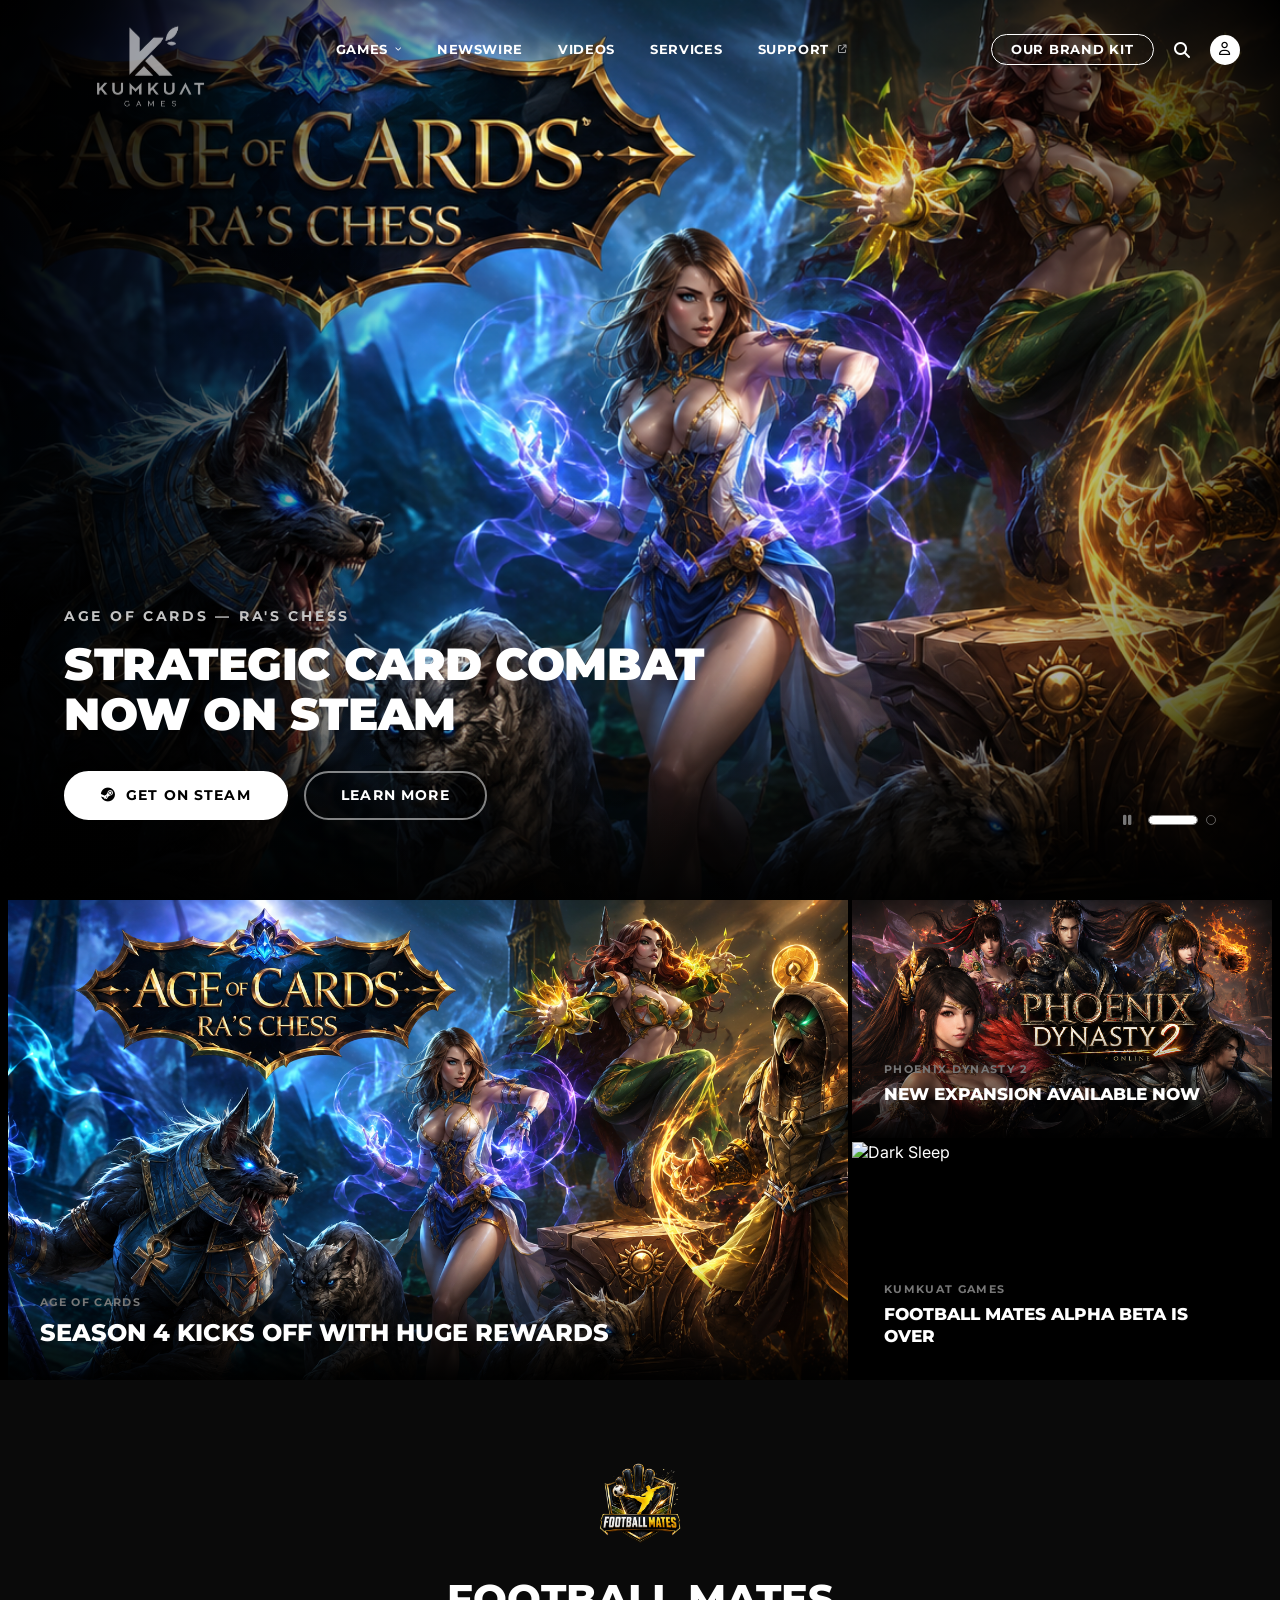
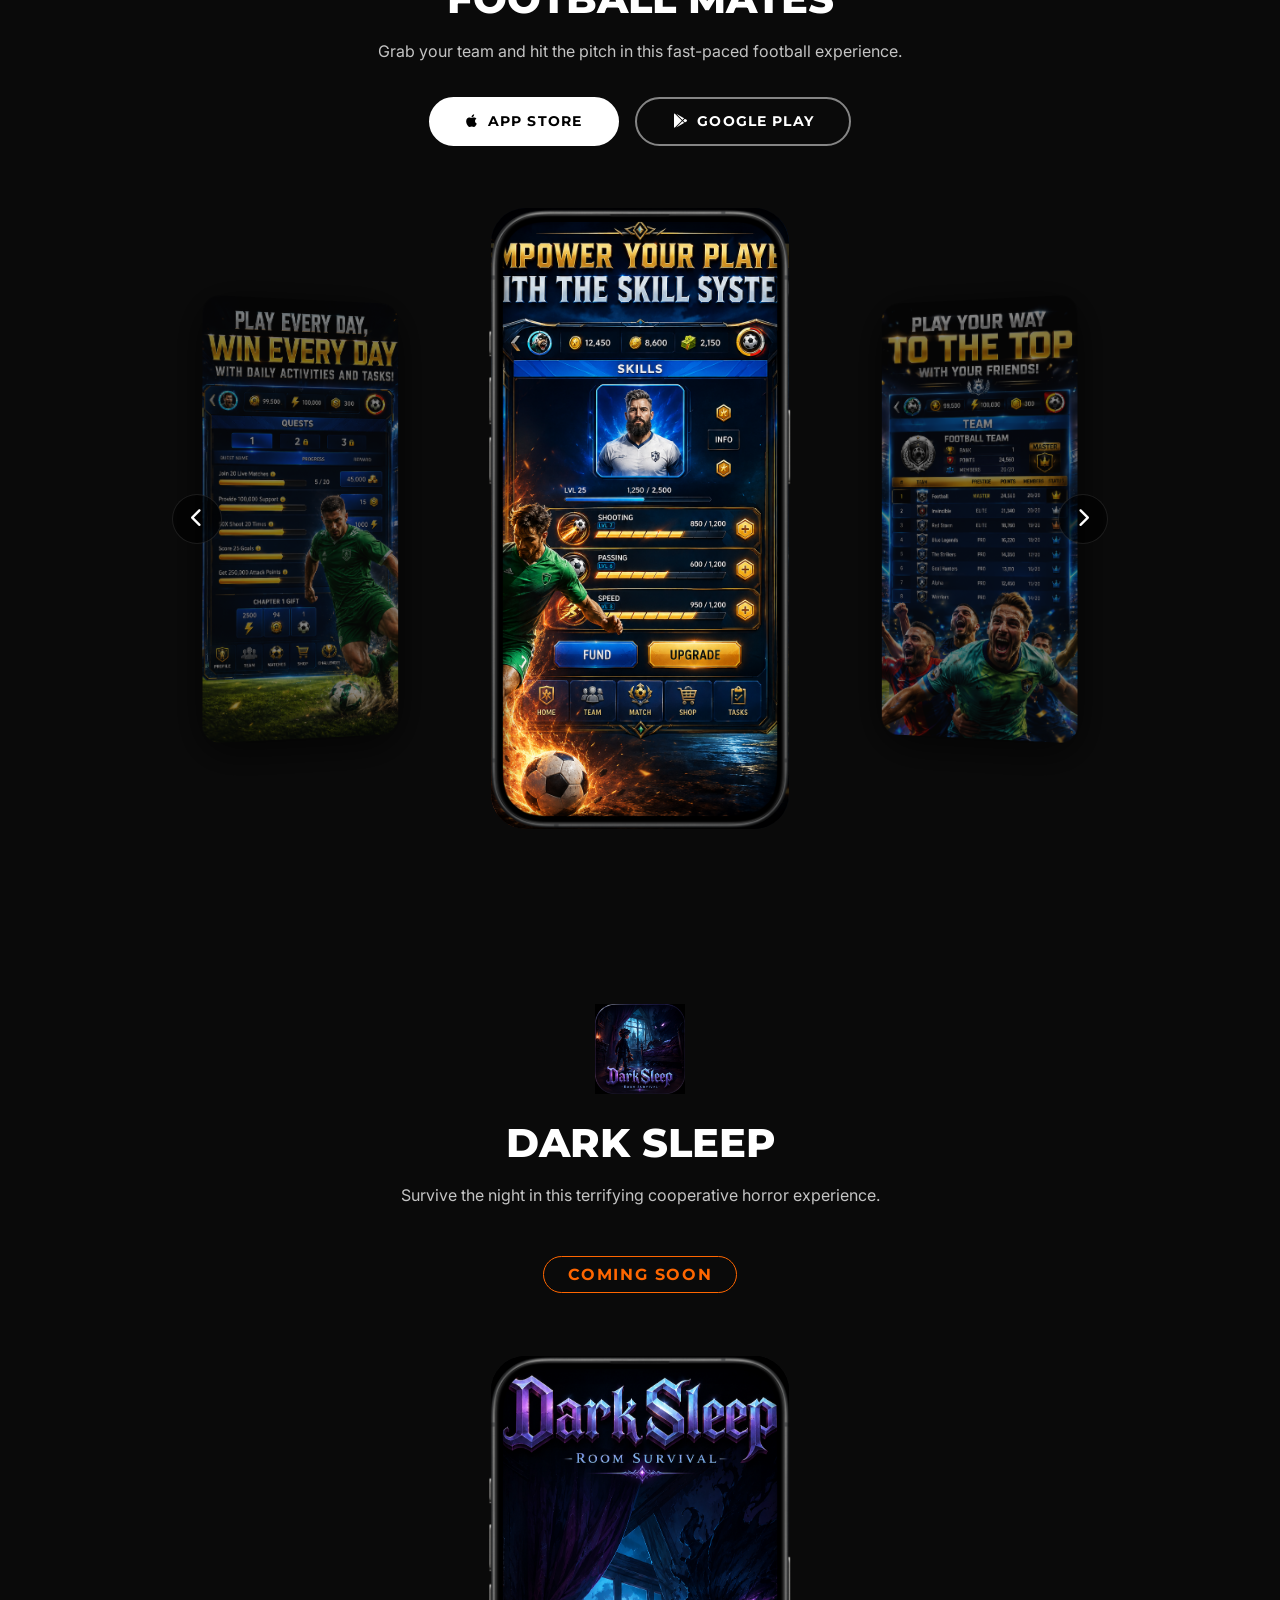
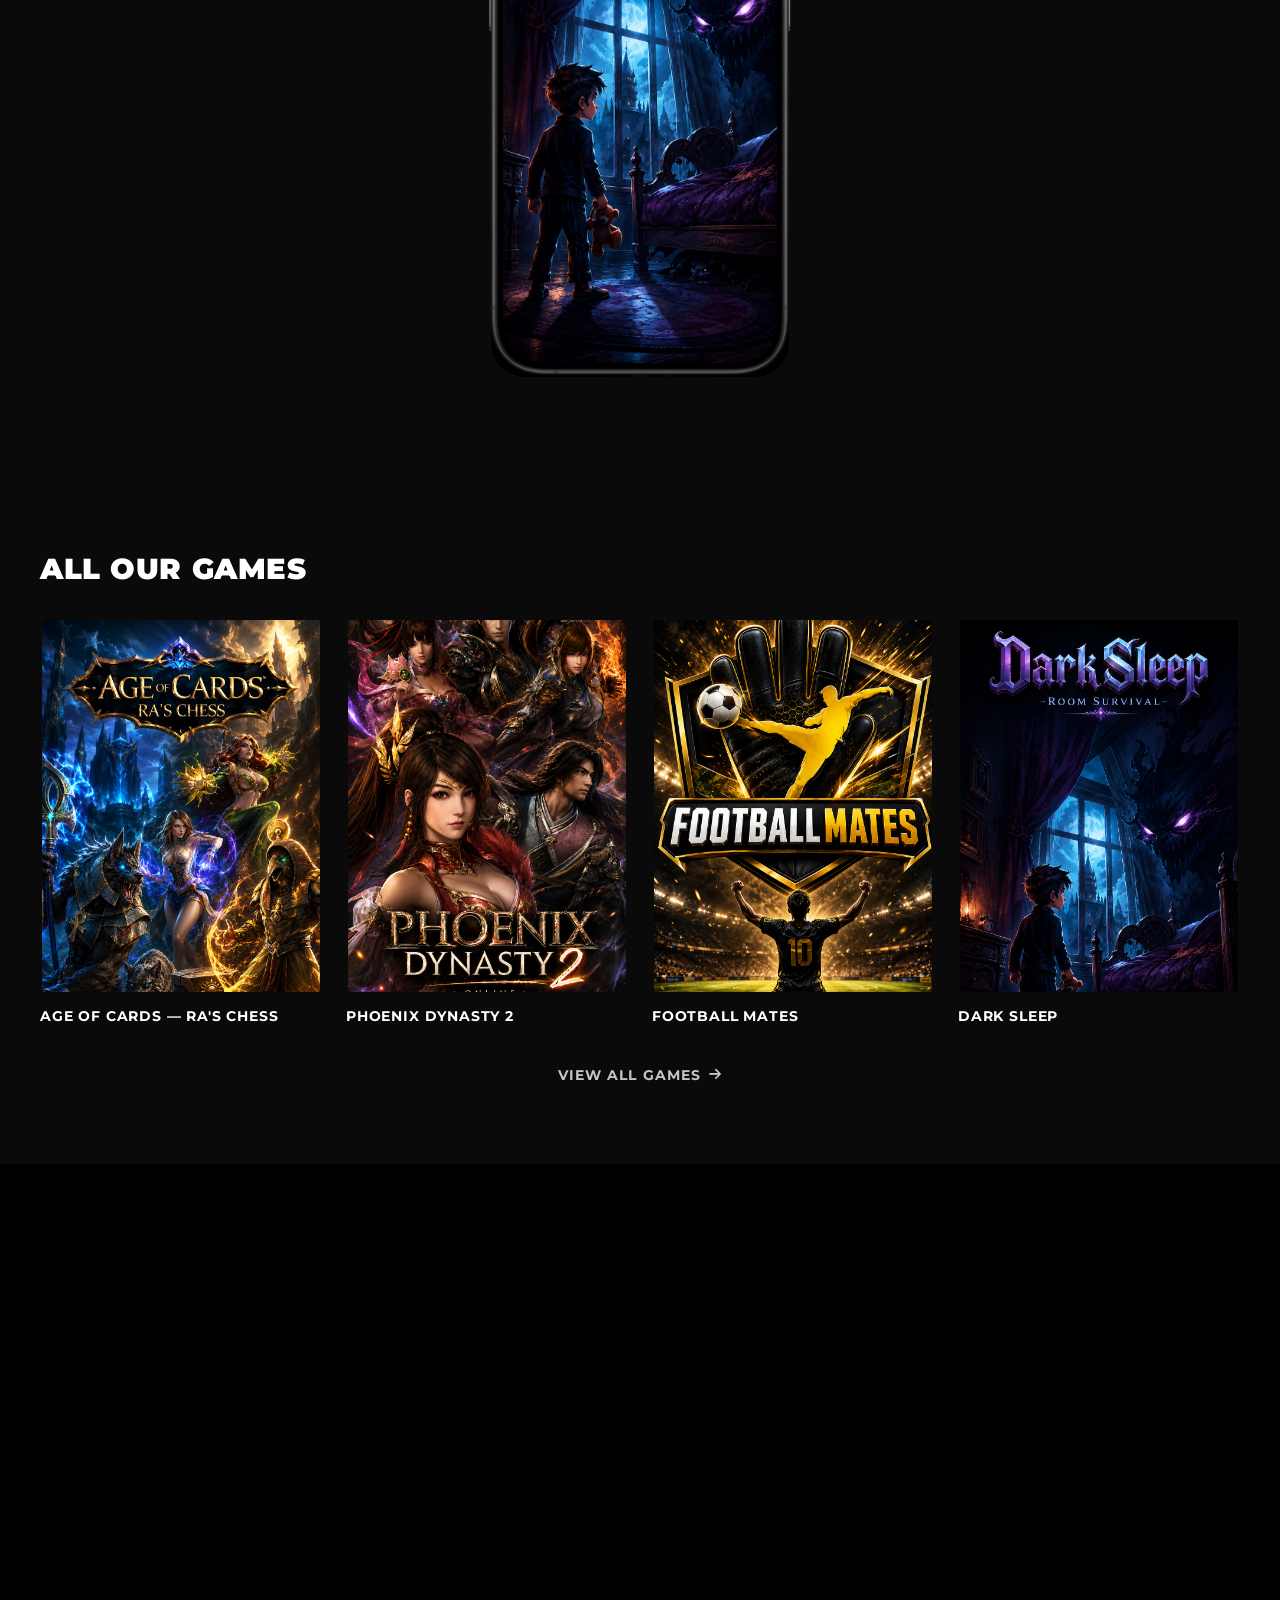
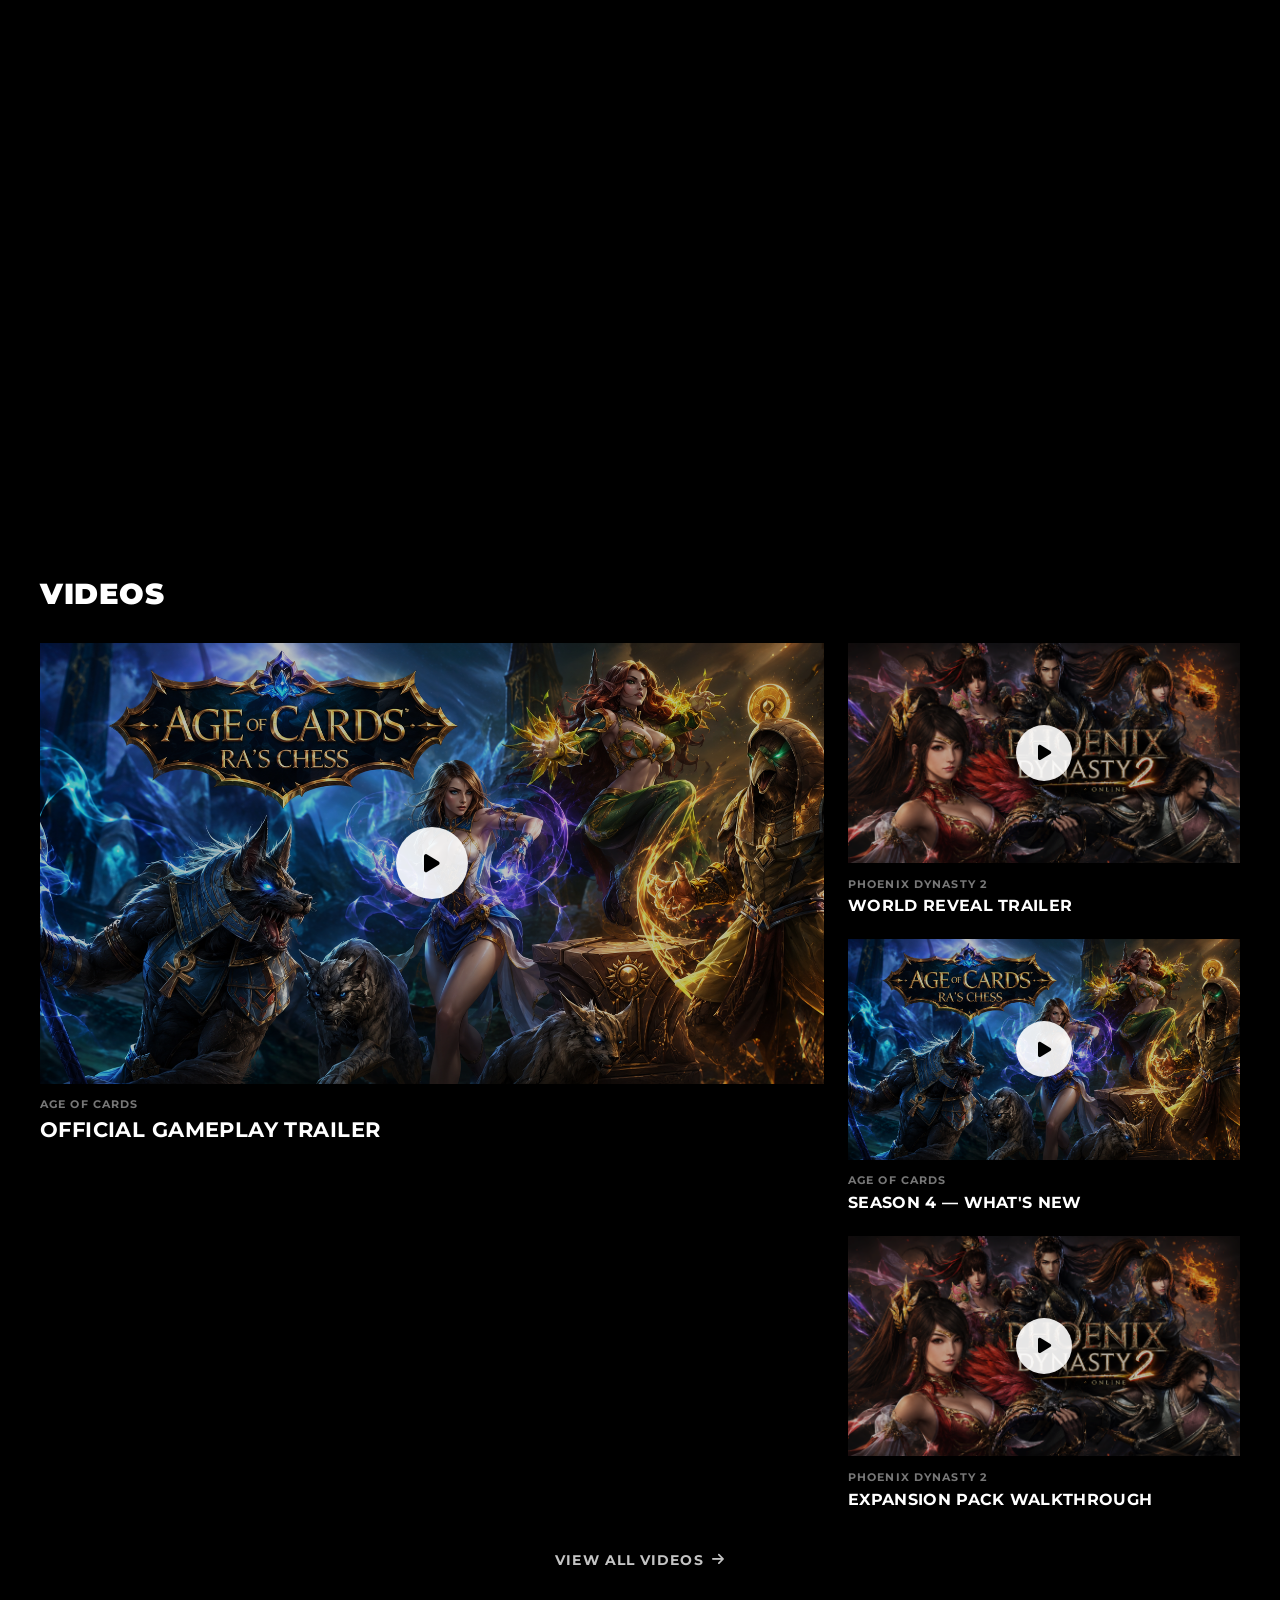
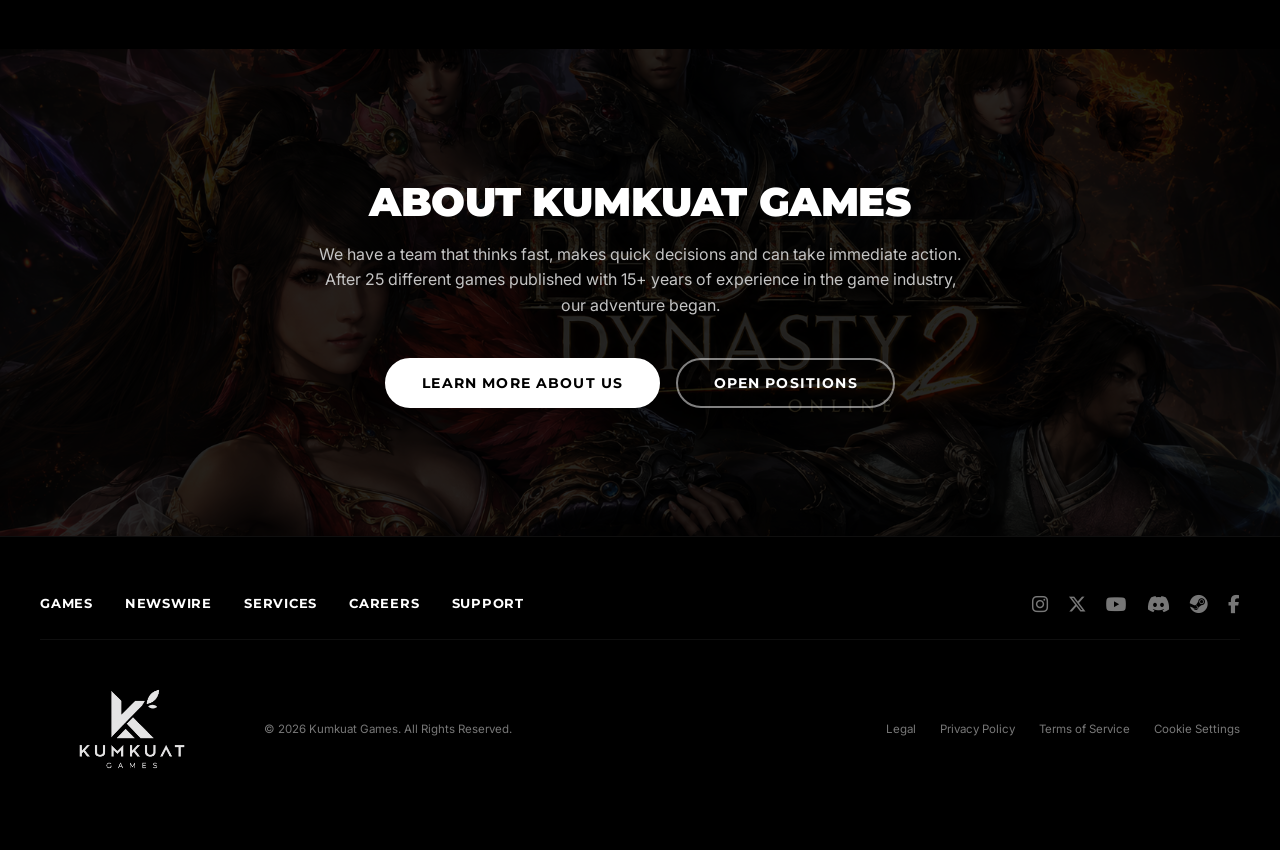
==== commit 93fb9d7e: "fix: update football mates news images" ====
--- a/index.html
+++ b/index.html
@@ -313,7 +313,7 @@
                 <div class="newswire-grid">
                     <a href="#" class="news-card reveal-up">
                         <div class="news-card-img">
-                            <img src="./assets/images/age-of-cards/age-of-cards.png" alt="News">
+                            <img src="./assets/images/football-mates/screenshots/3.png" alt="News">
                         </div>
                         <div class="news-card-body">
                             <div class="news-card-meta">
@@ -325,7 +325,7 @@
                     </a>
                     <a href="#" class="news-card reveal-up">
                         <div class="news-card-img">
-                            <img src="./assets/images/phoenix-dynasty-2/phoenix-dynasty-2.png" alt="News">
+                            <img src="./assets/images/football-mates/screenshots/4.png" alt="News">
                         </div>
                         <div class="news-card-body">
                             <div class="news-card-meta">
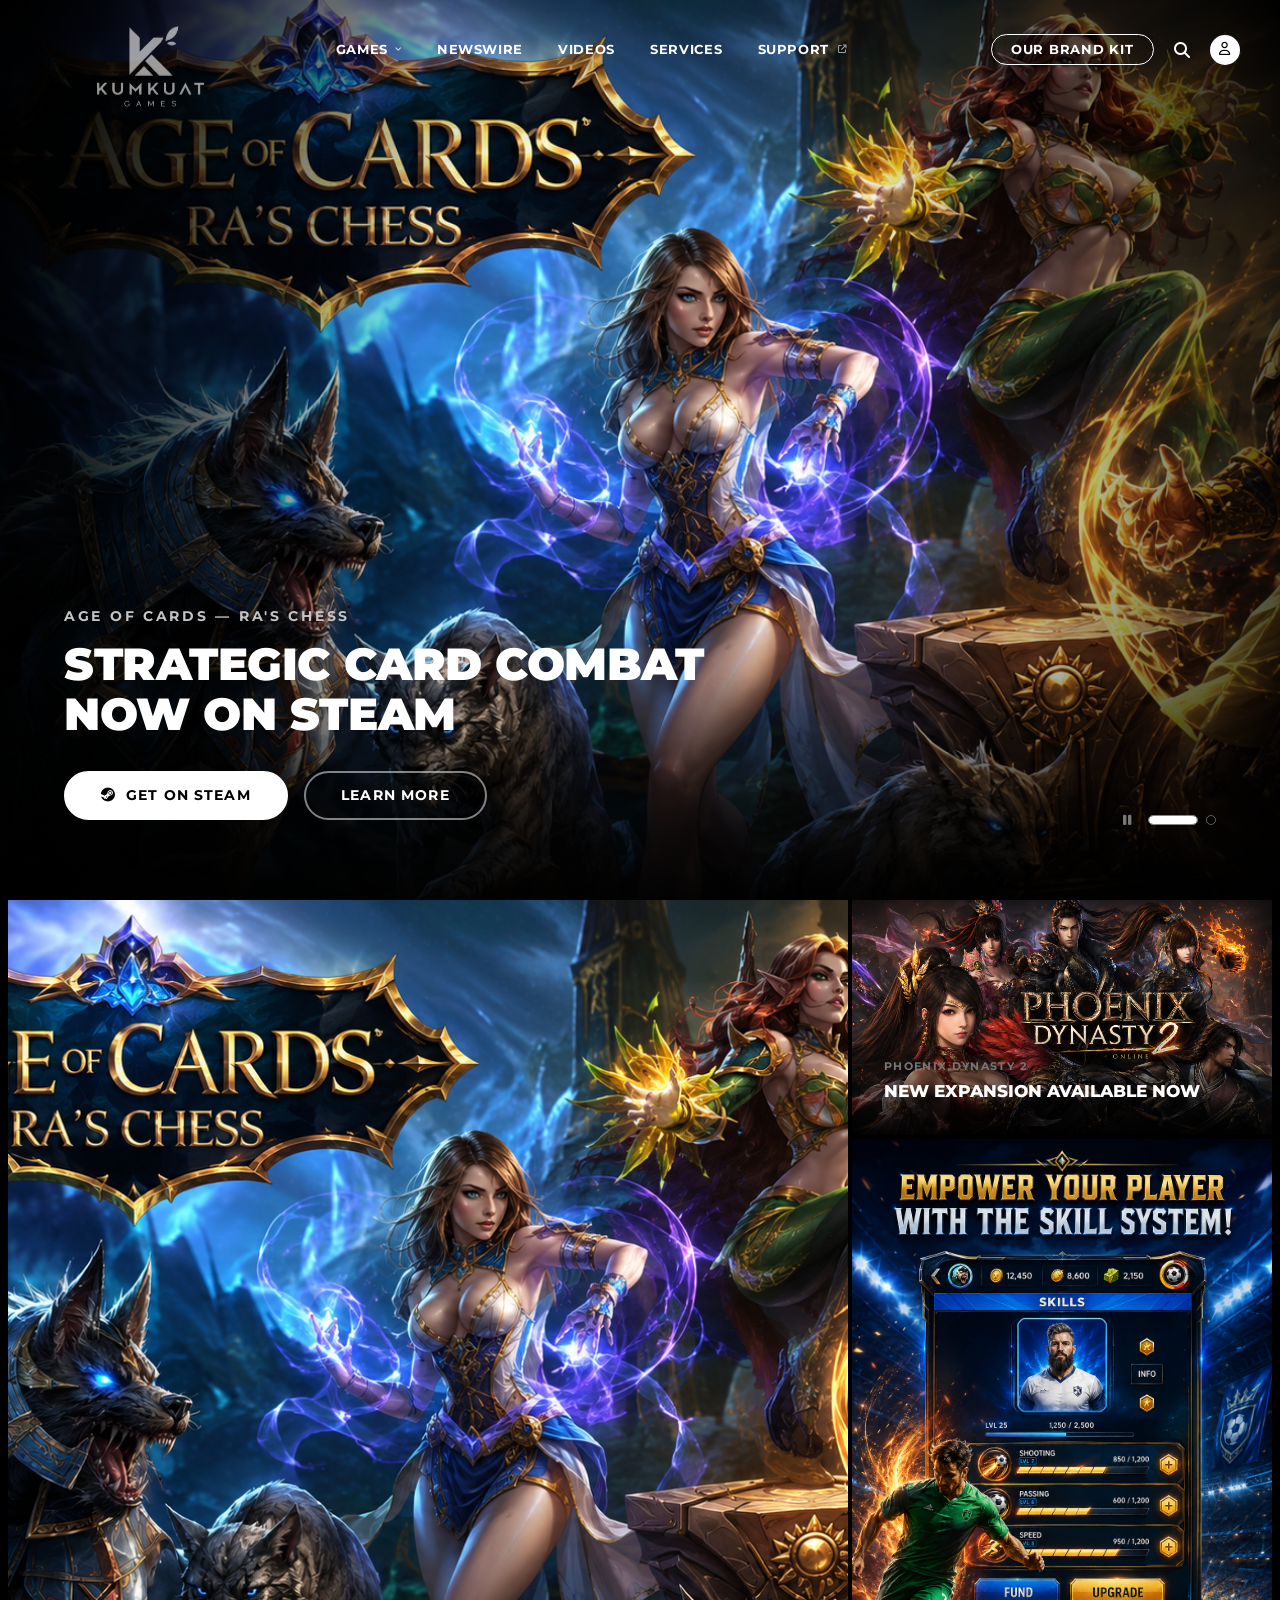
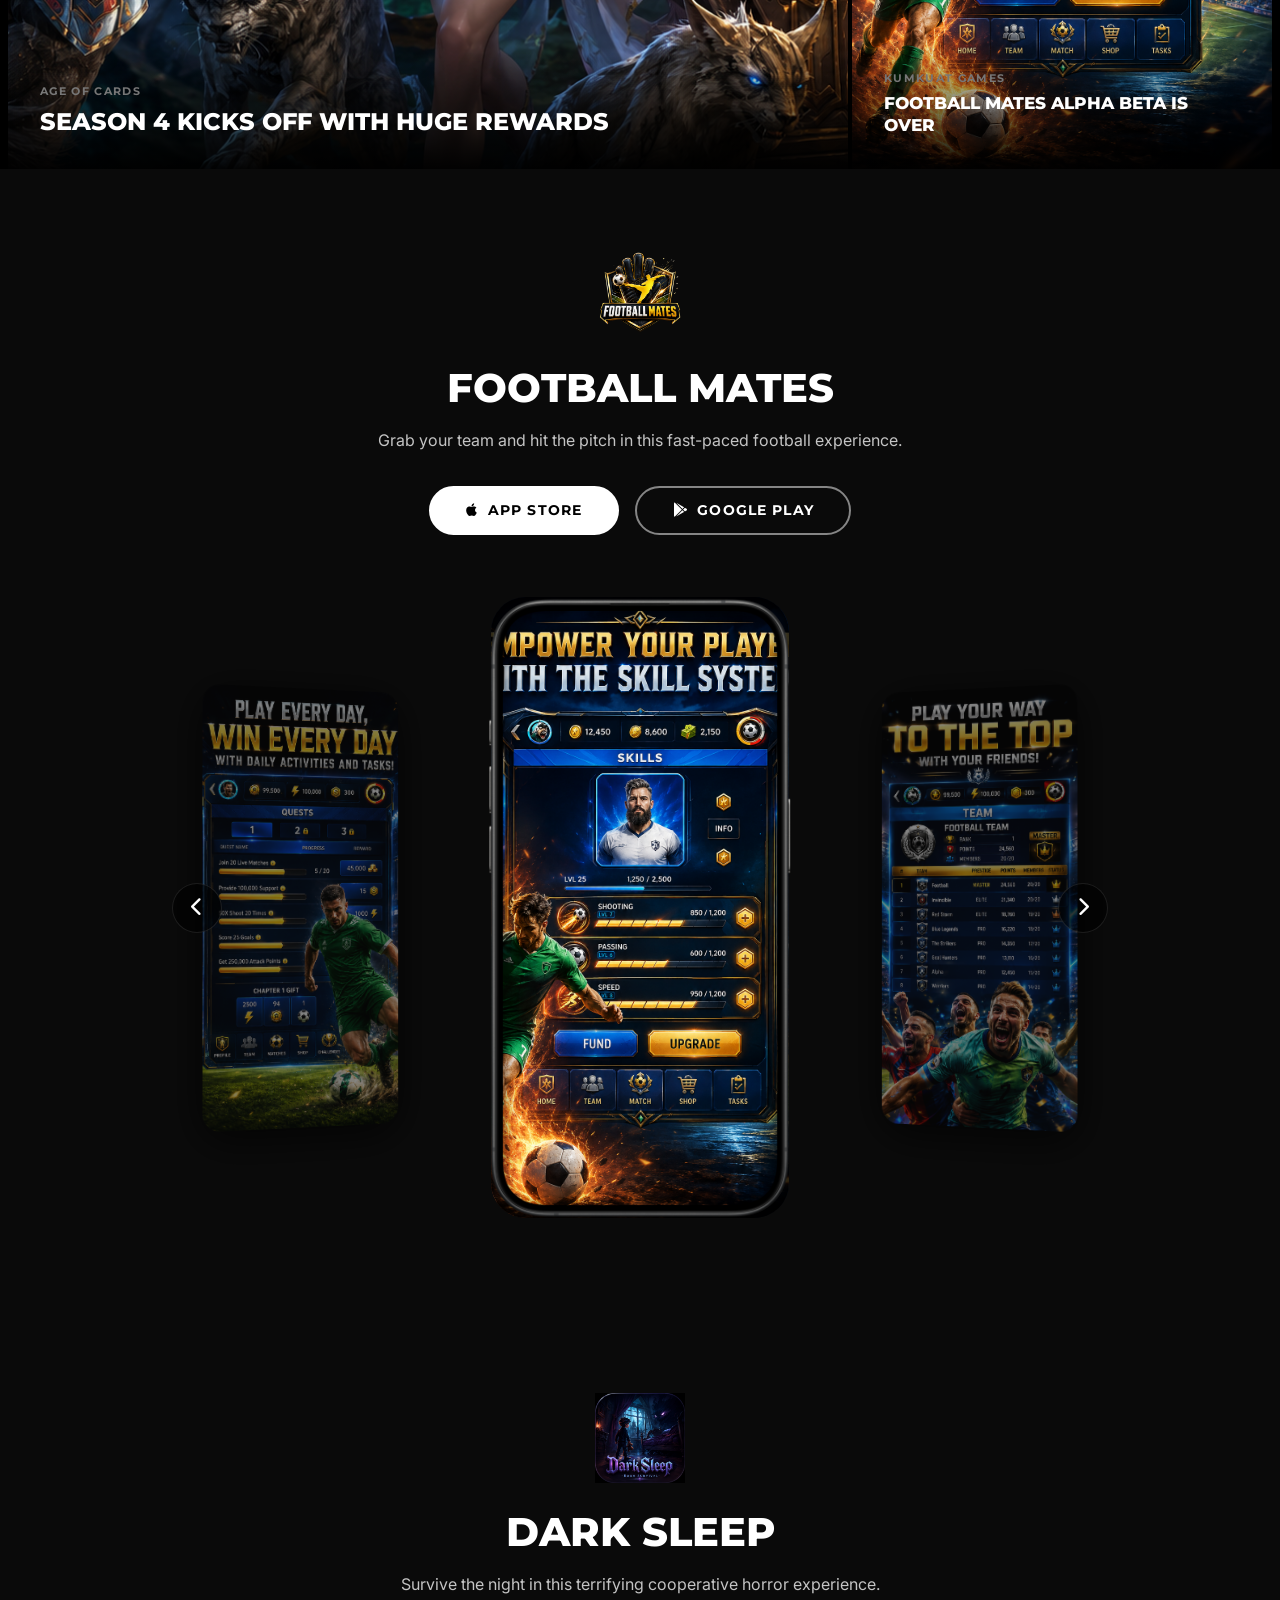
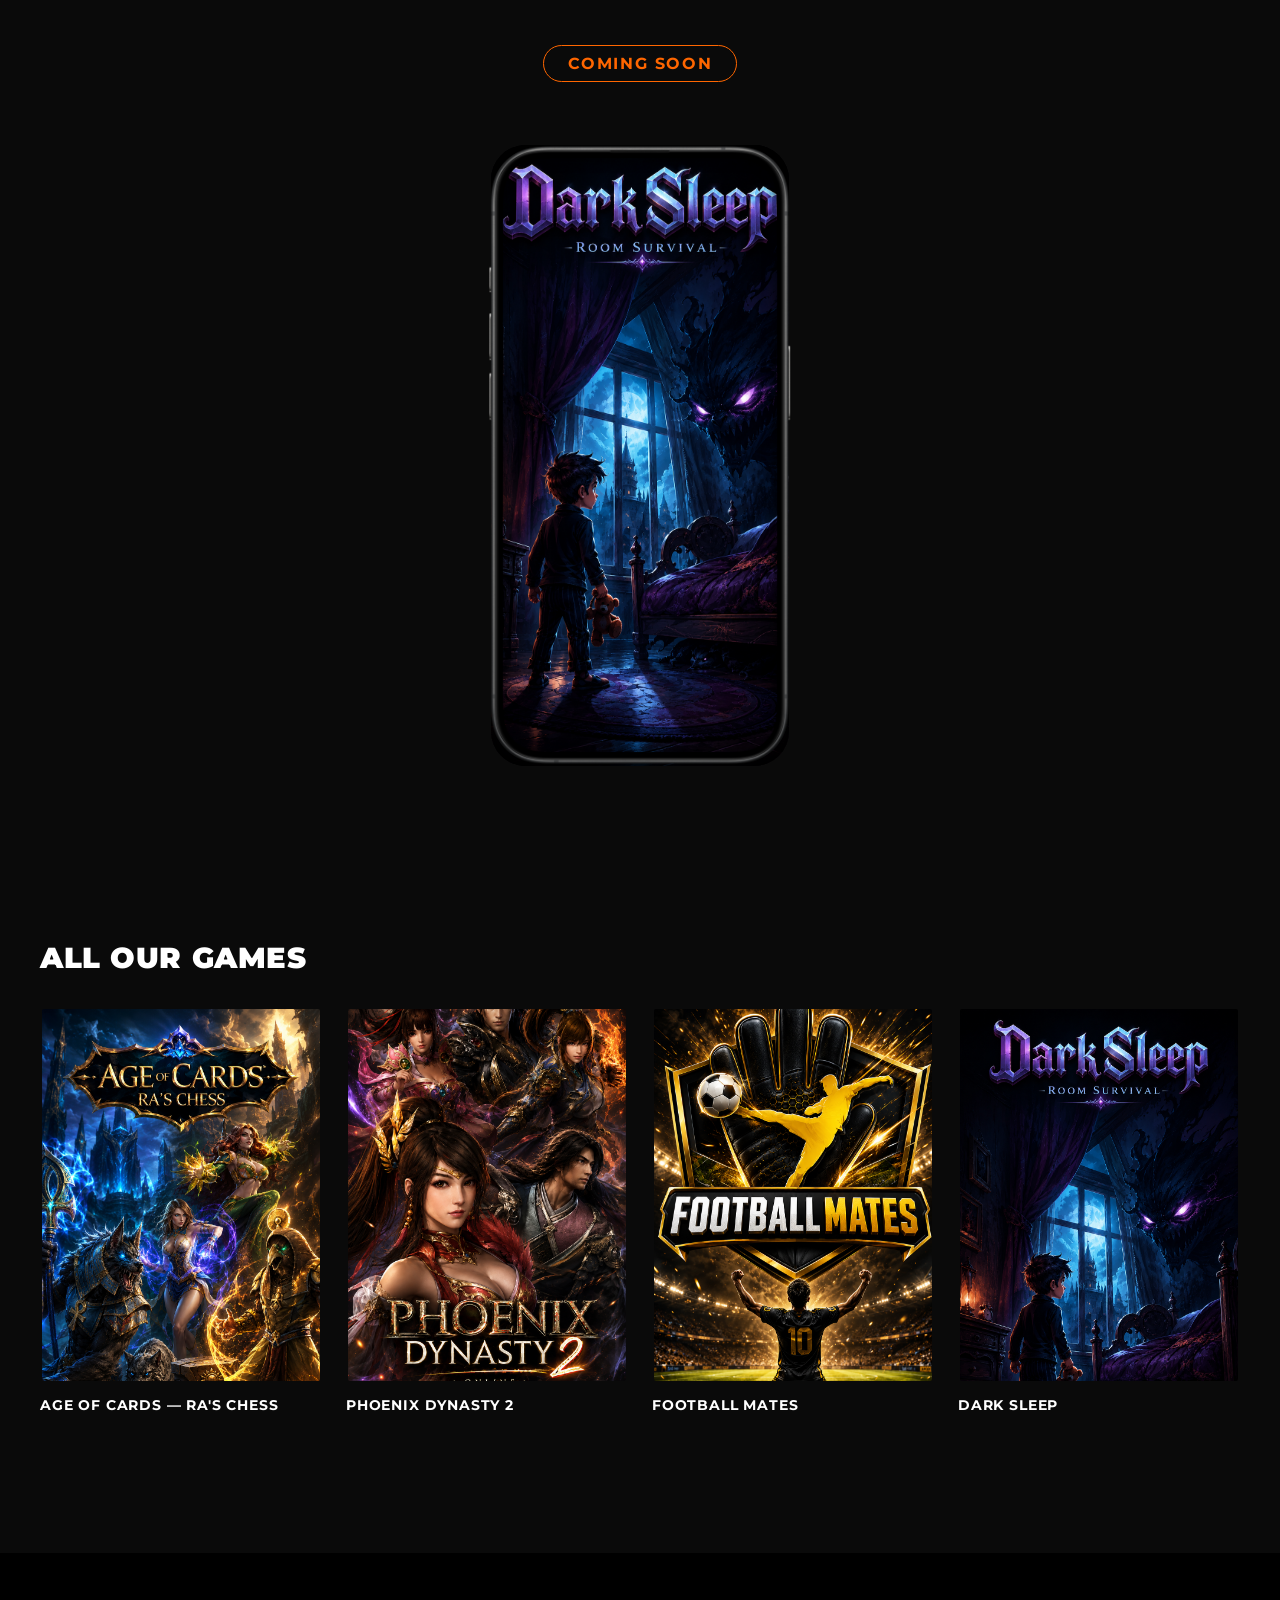
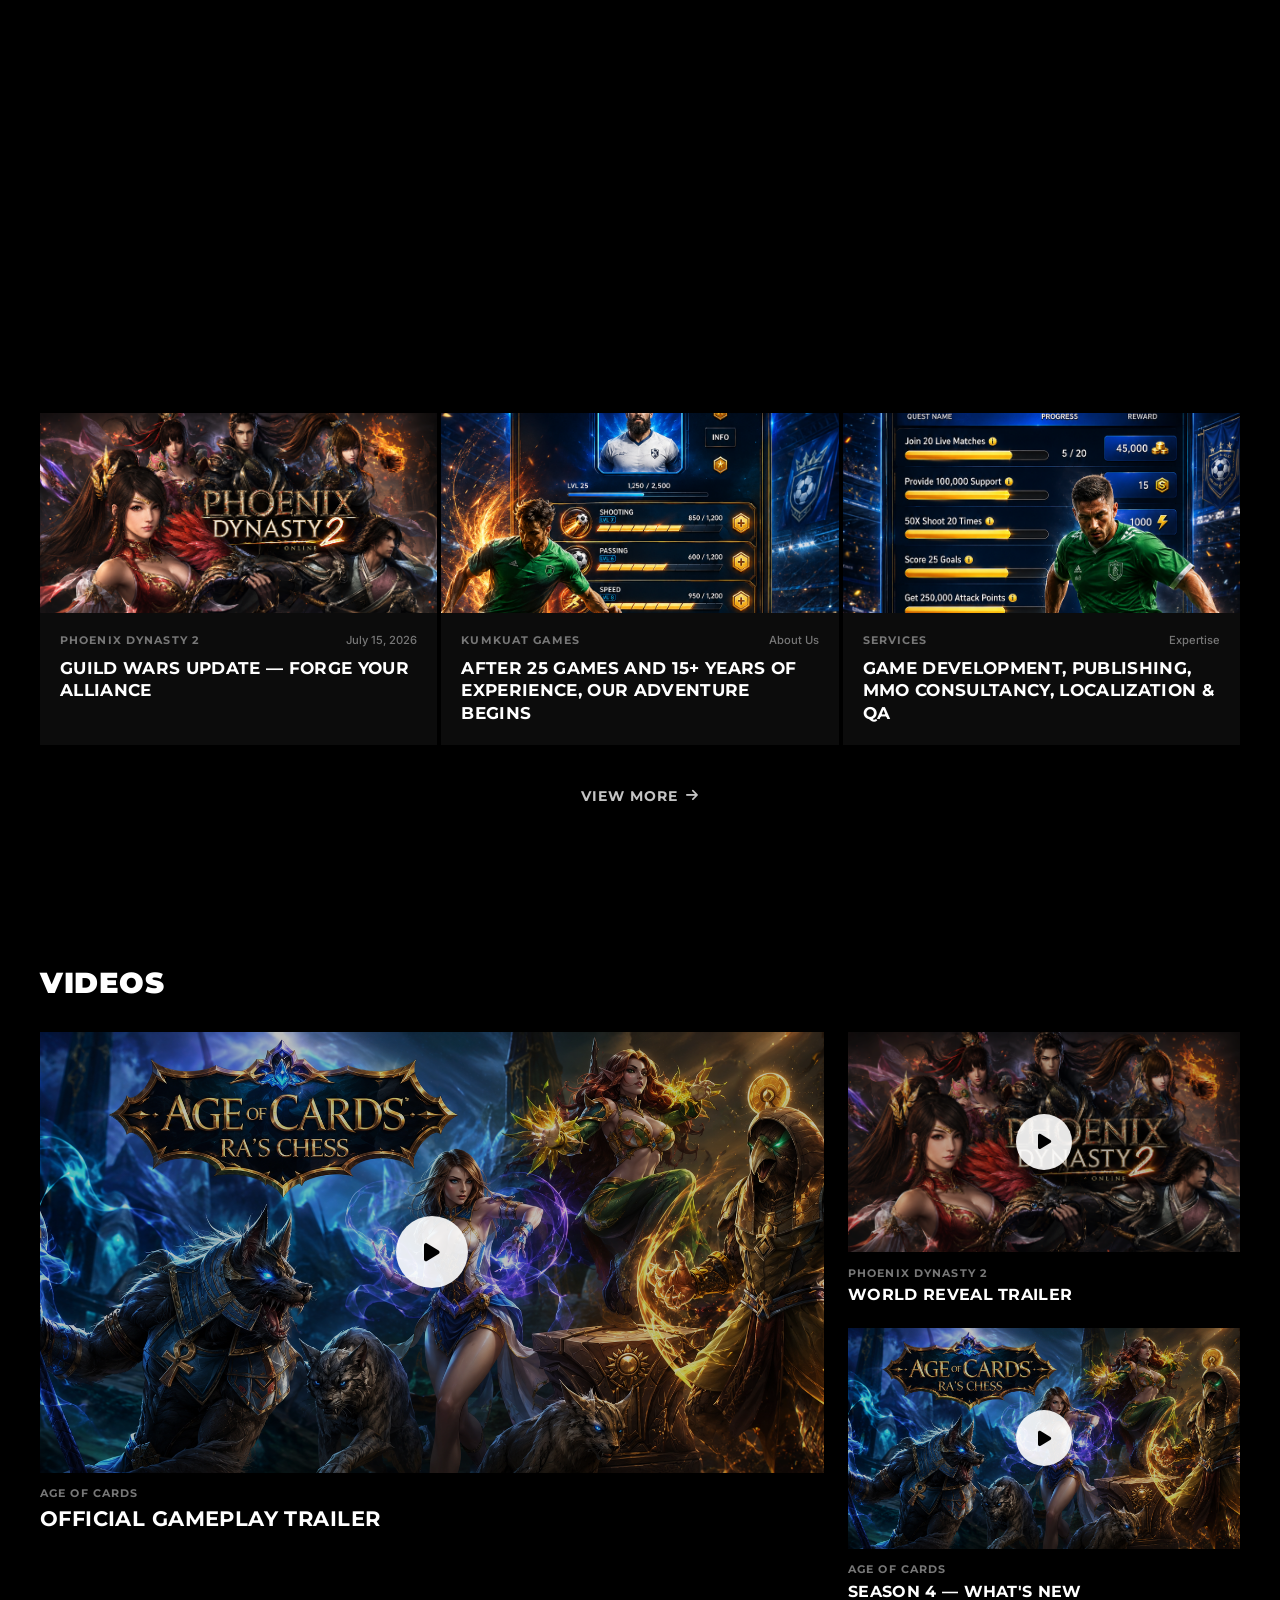
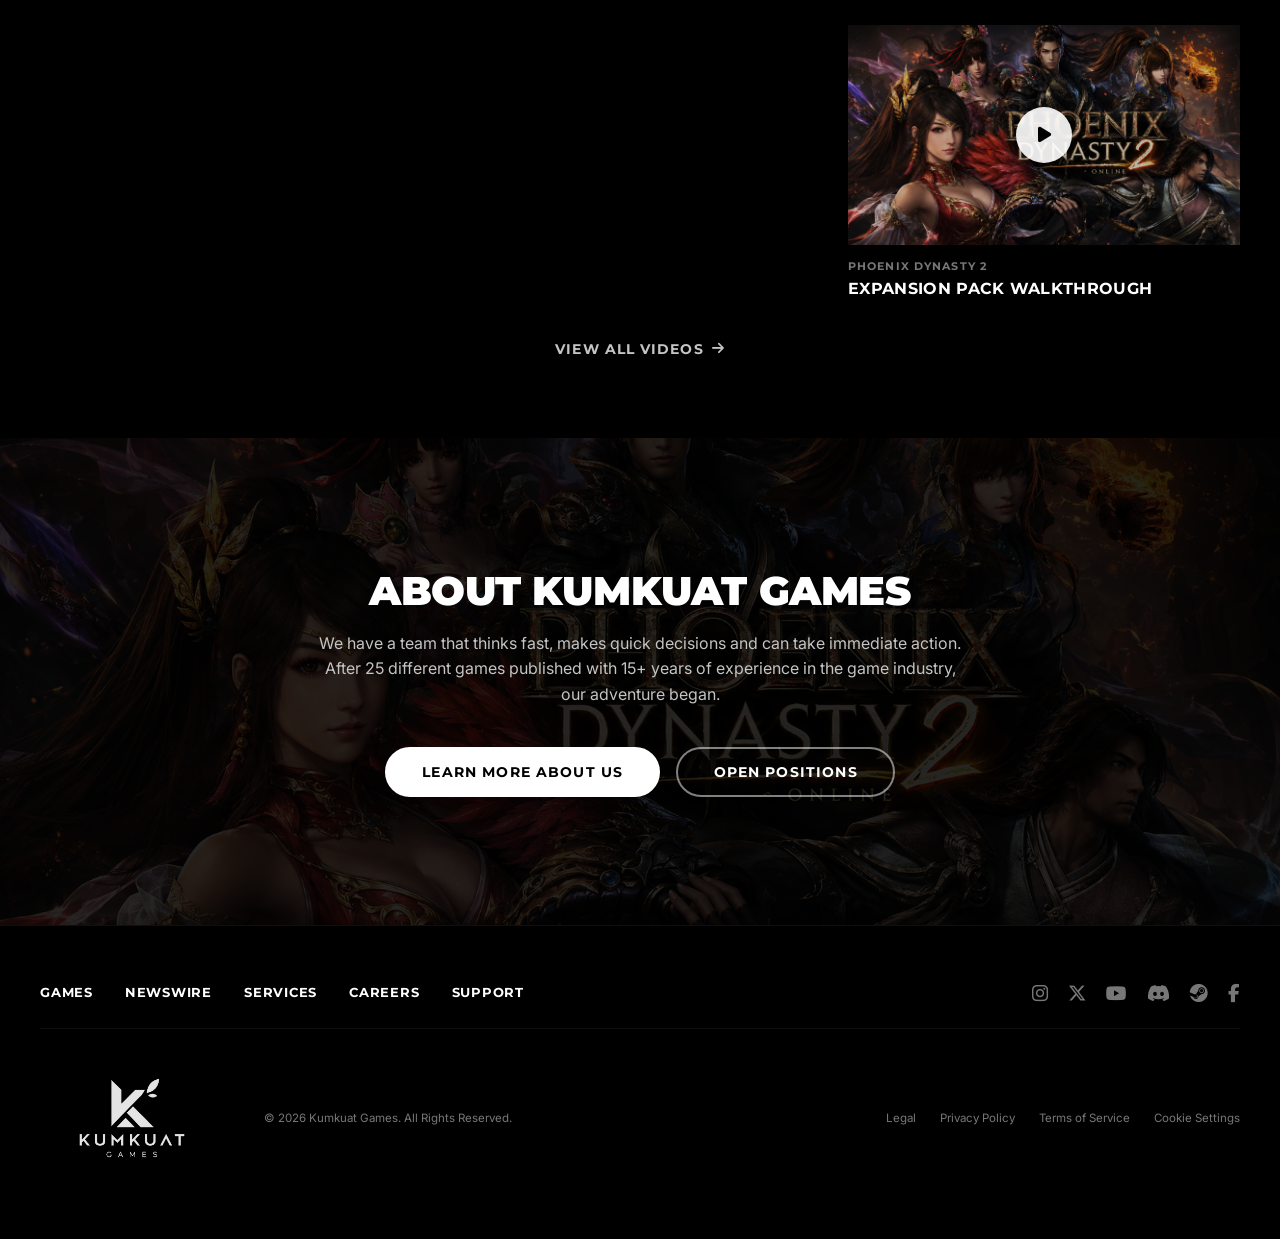
==== commit 1082db2b: "fix: update featured banner football mates image" ====
--- a/index.html
+++ b/index.html
@@ -172,7 +172,7 @@
                         </div>
                     </a>
                     <a href="games.html" class="featured-card featured-small reveal-up" style="animation-delay: 0.2s;">
-                        <img src="https://picsum.photos/seed/darksleep/800/450" alt="Dark Sleep">
+                        <img src="./assets/images/football-mates/screenshots/1.png" alt="Football Mates">
                         <div class="featured-card-overlay">
                             <span class="featured-card-label">Kumkuat Games</span>
                             <h3 class="featured-card-title">Football Mates Alpha Beta is over</h3>
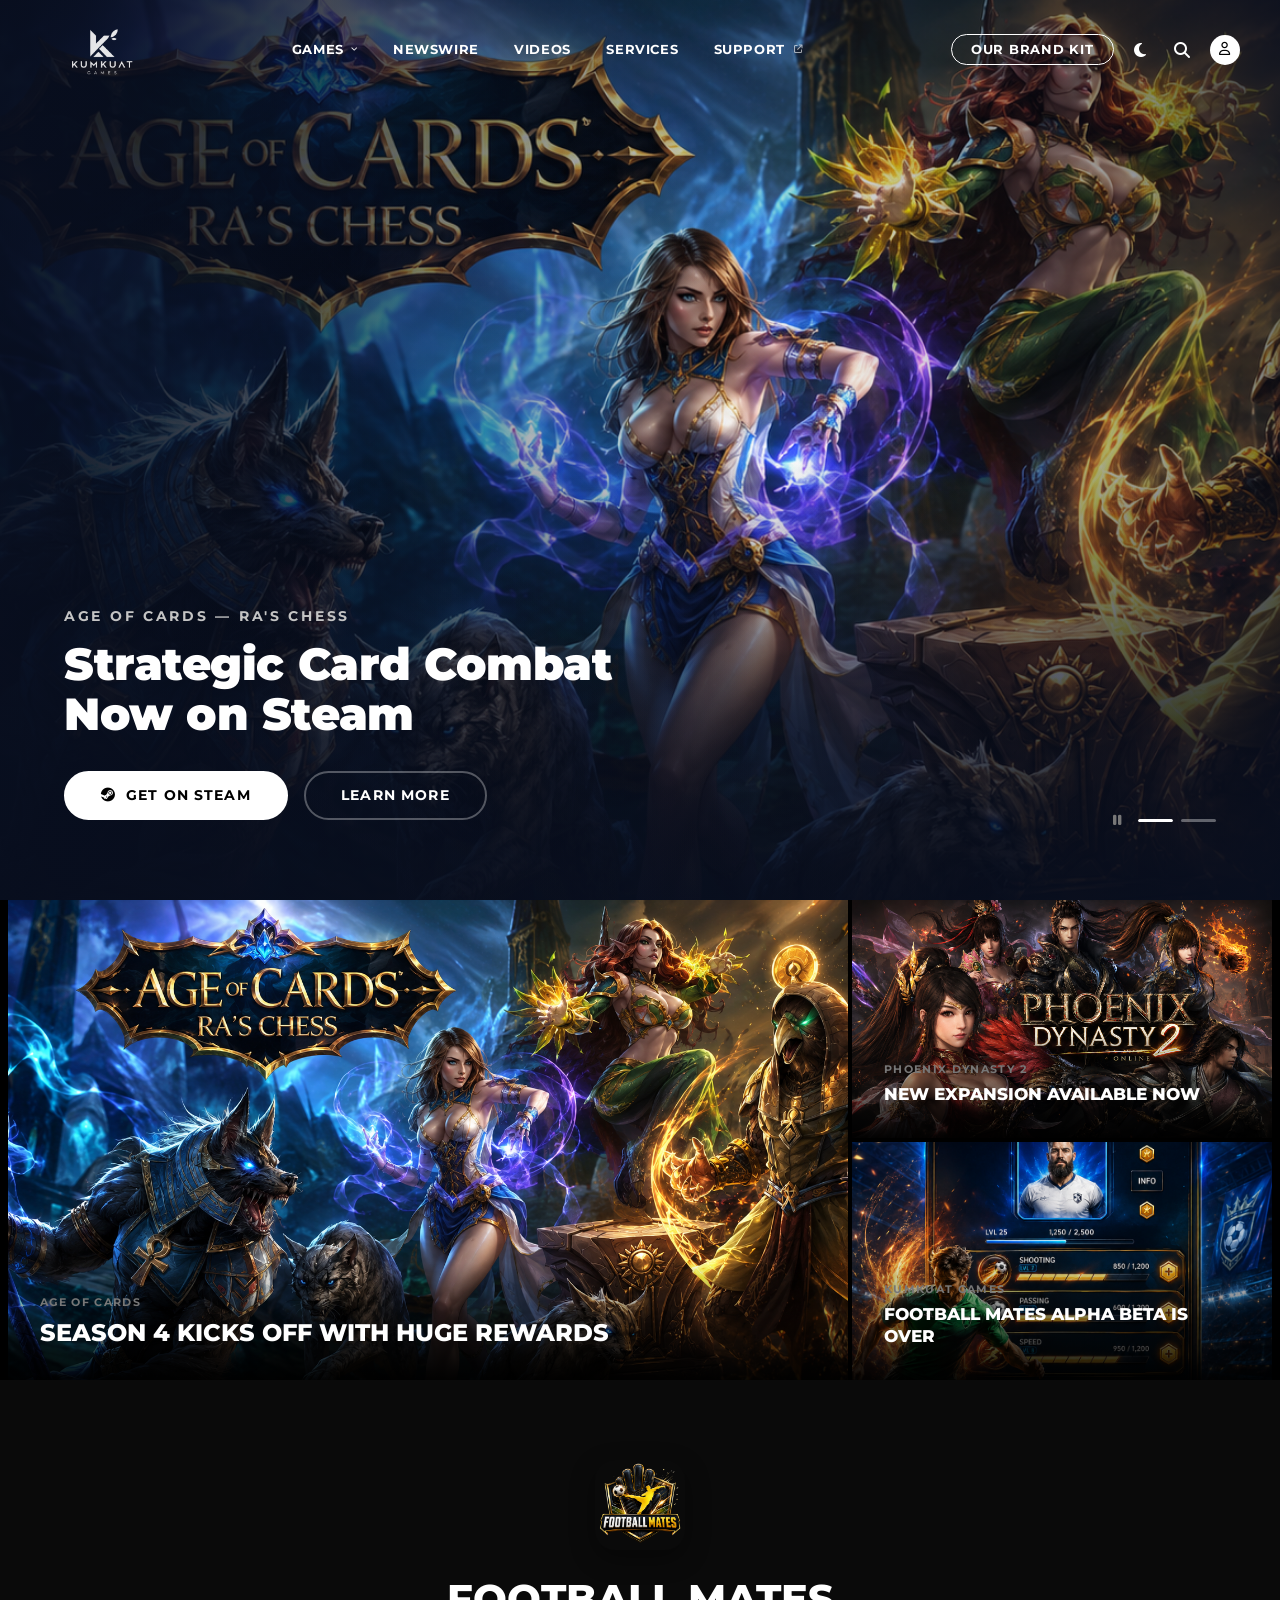
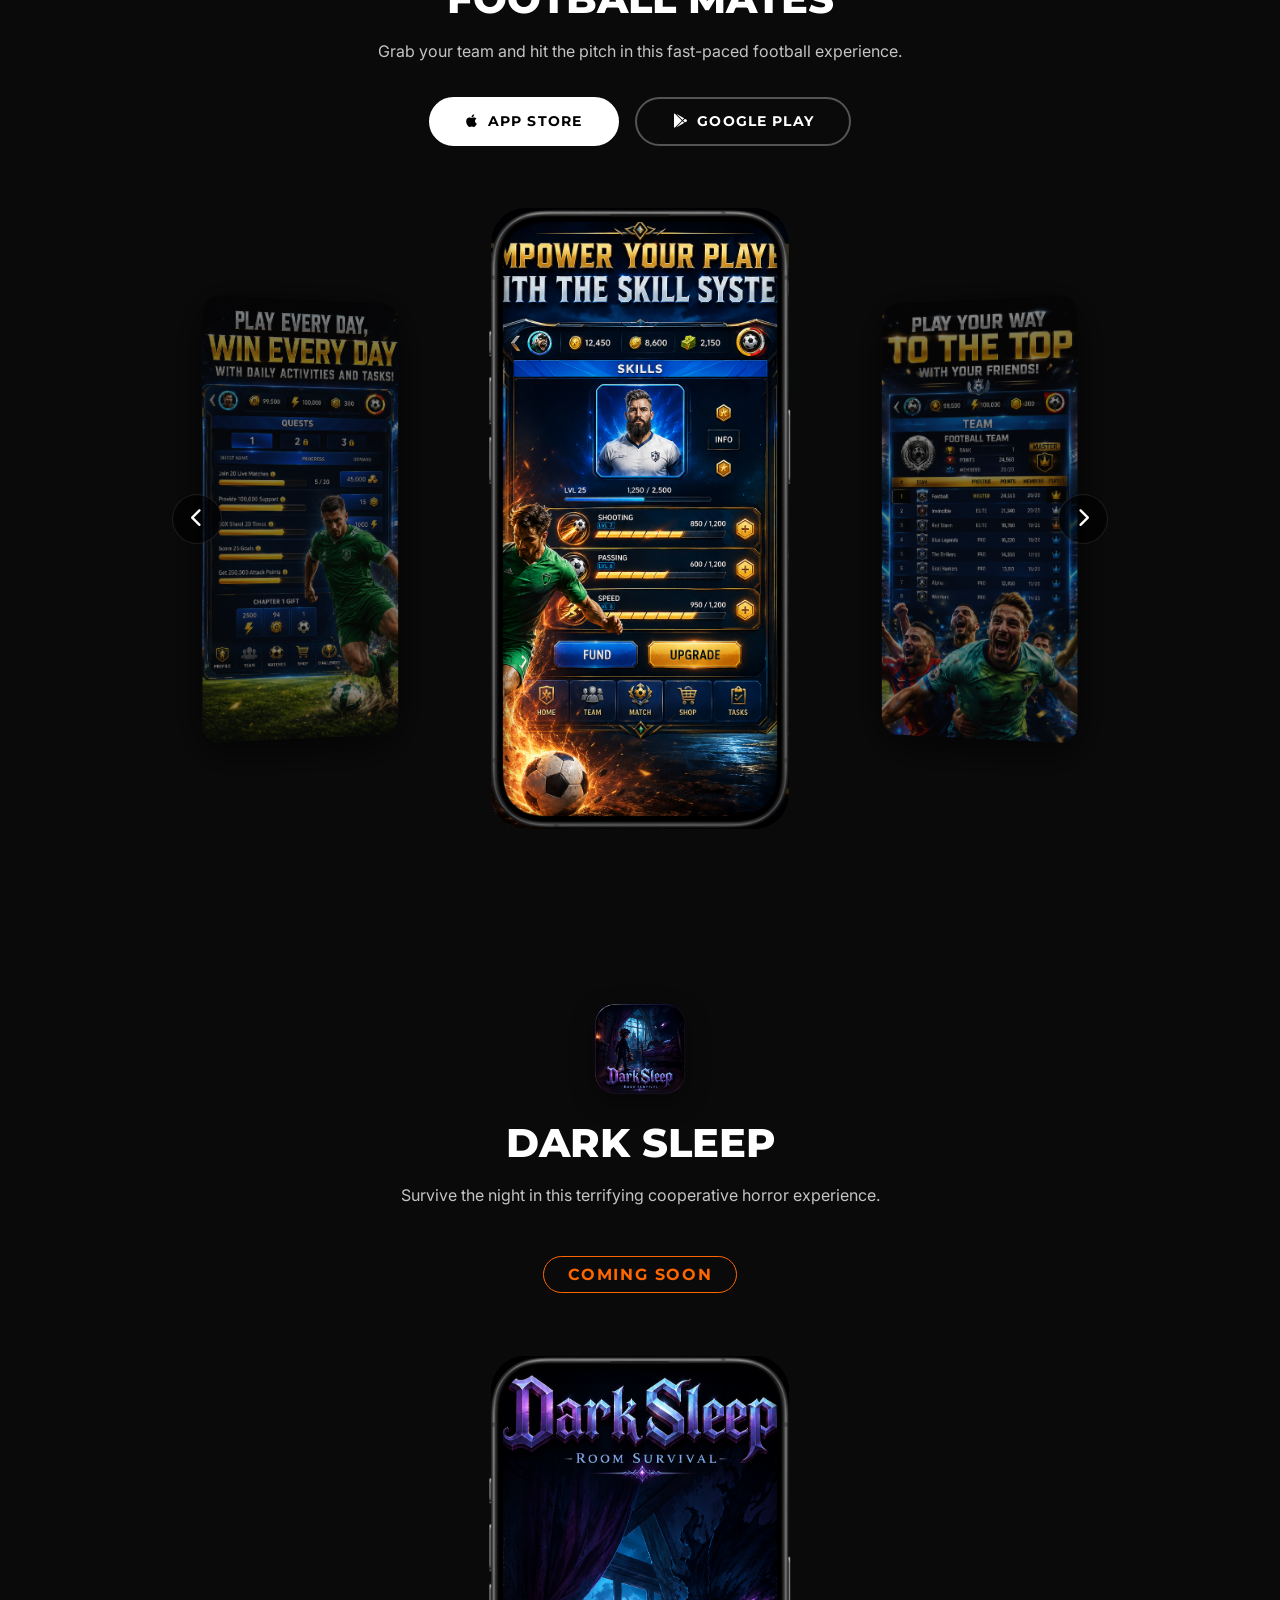
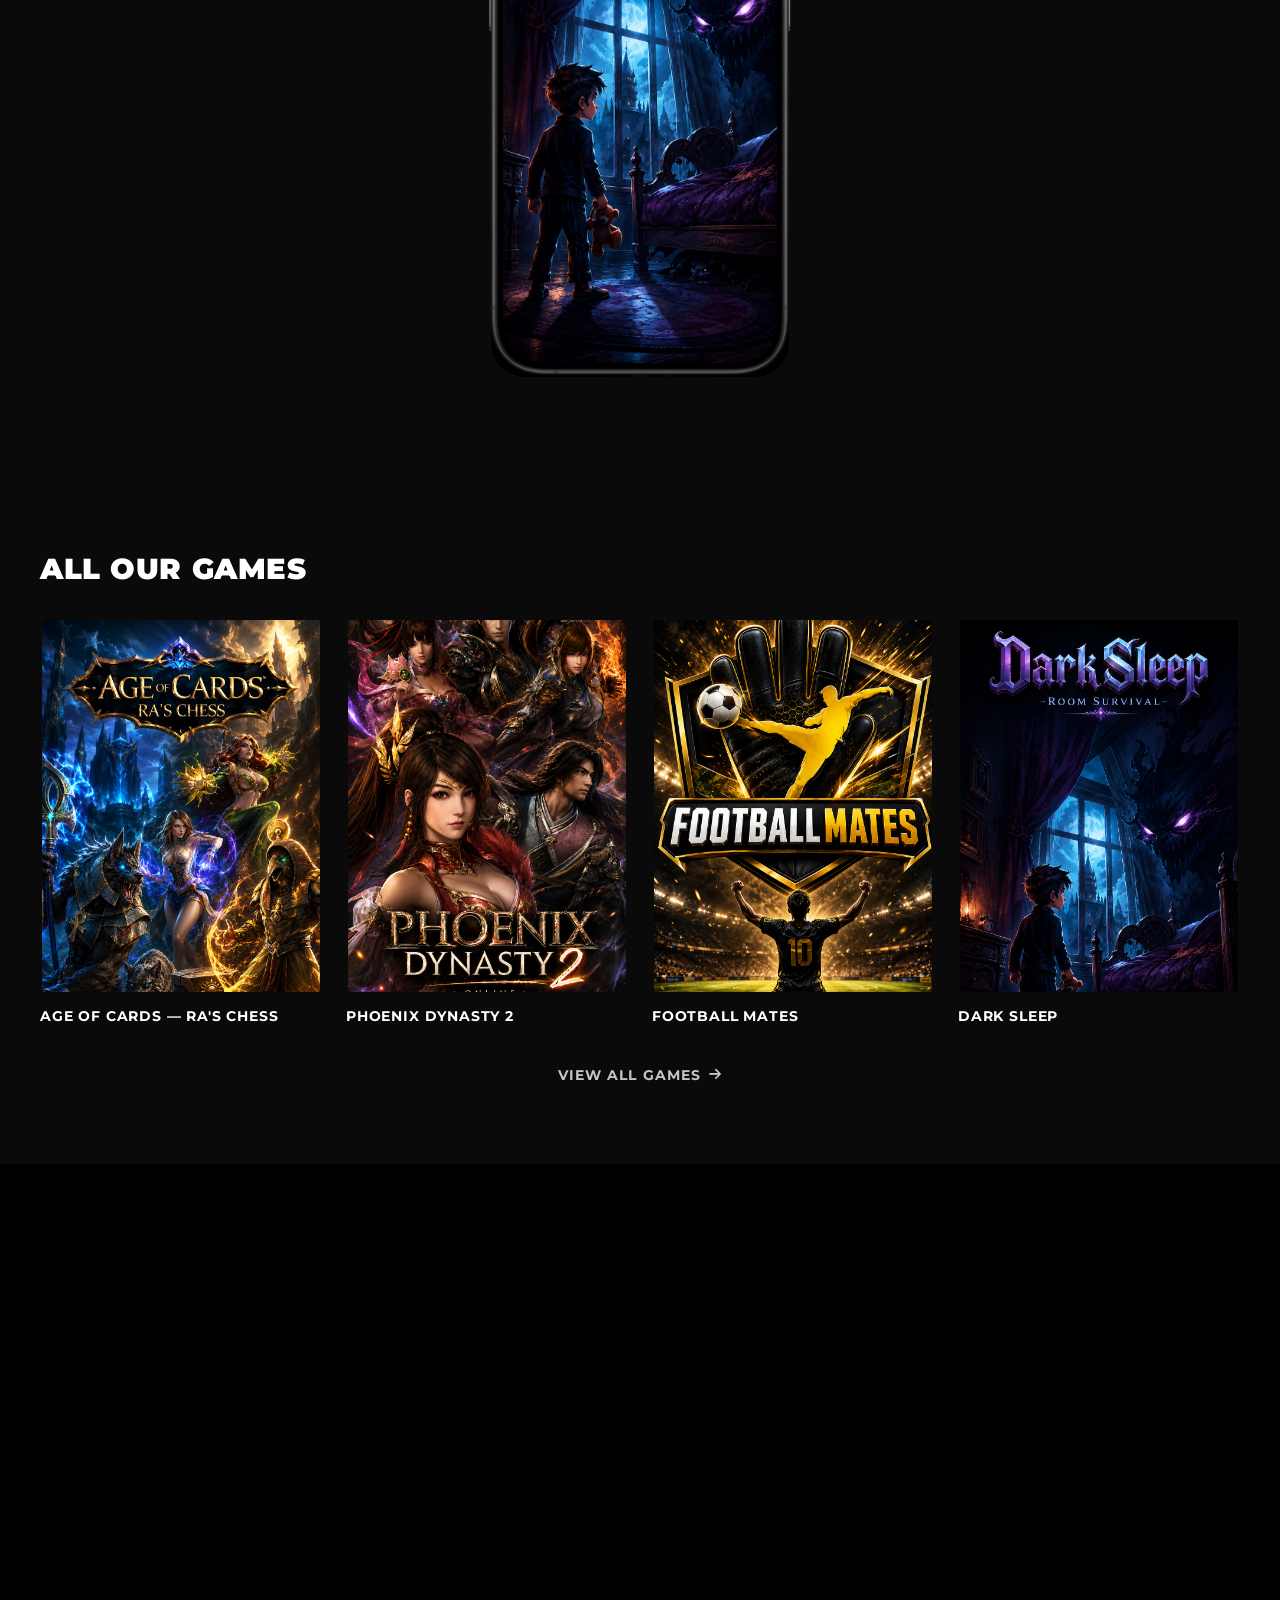
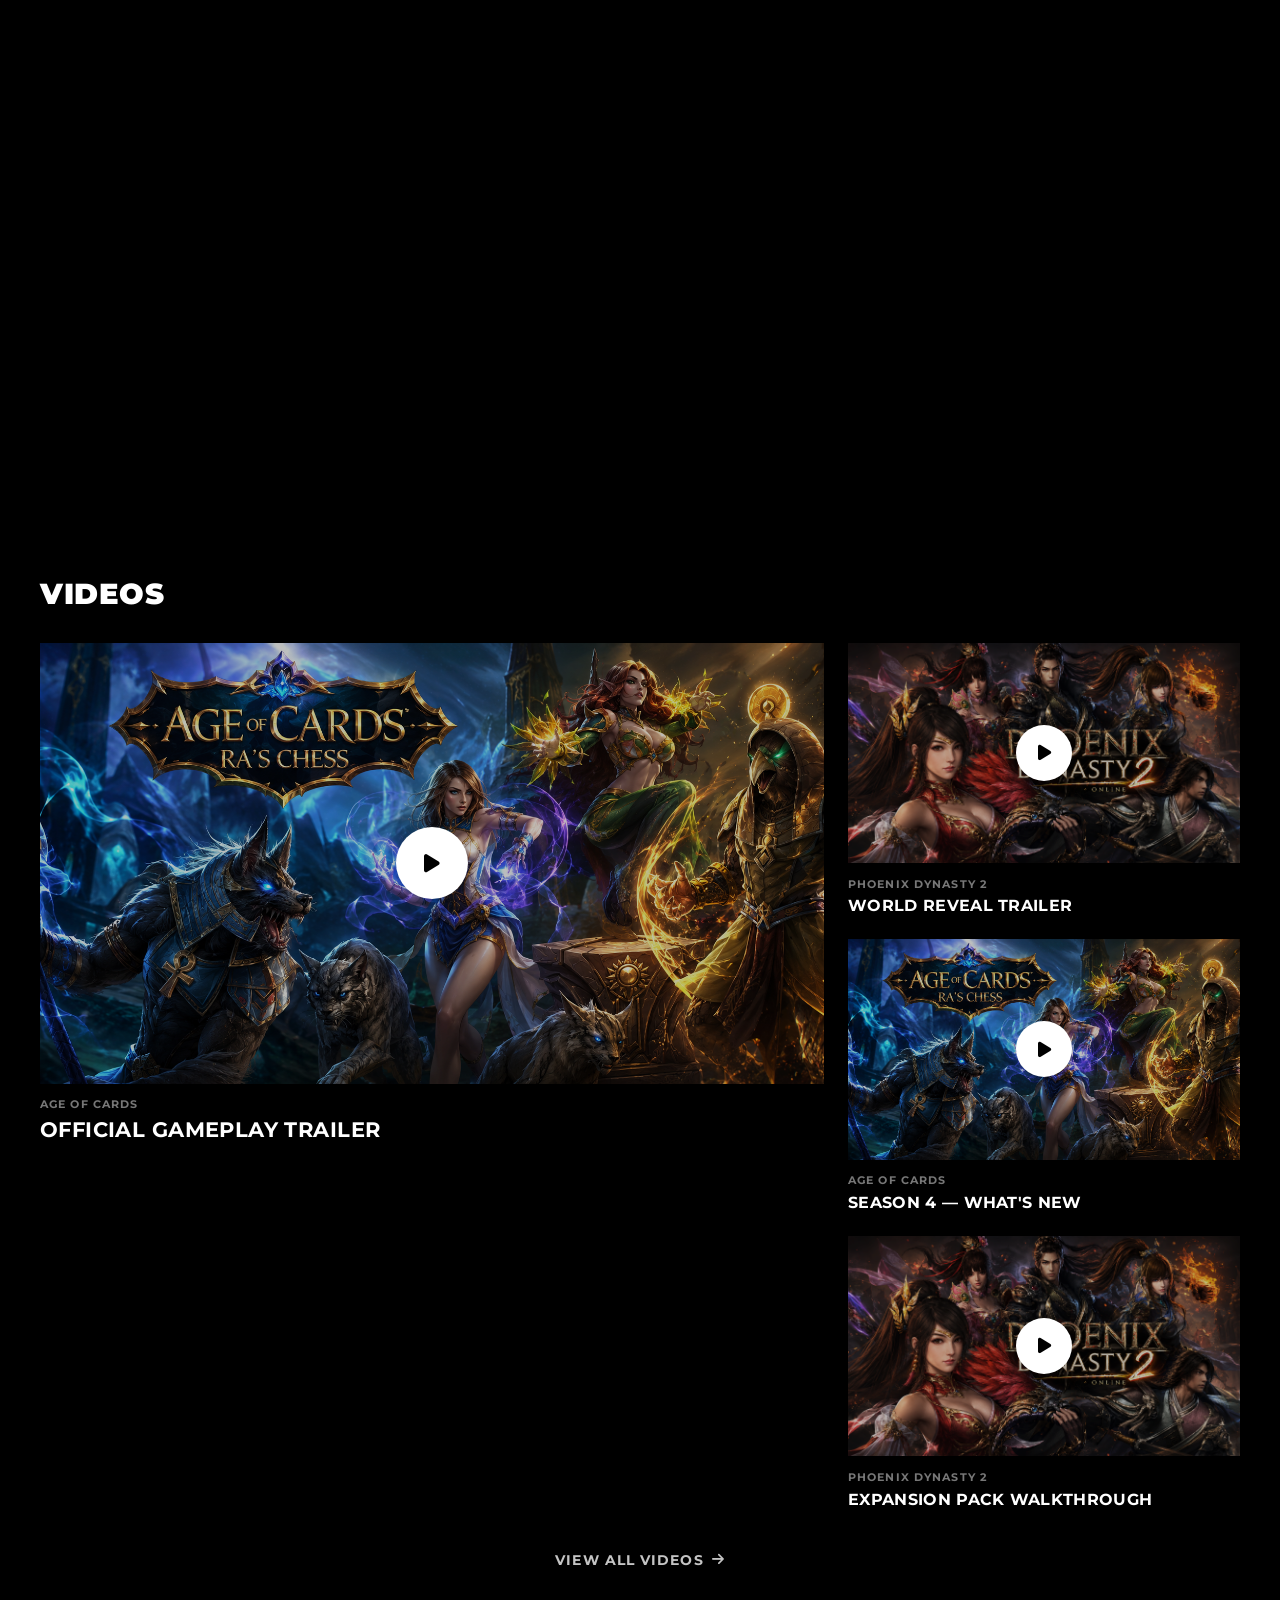
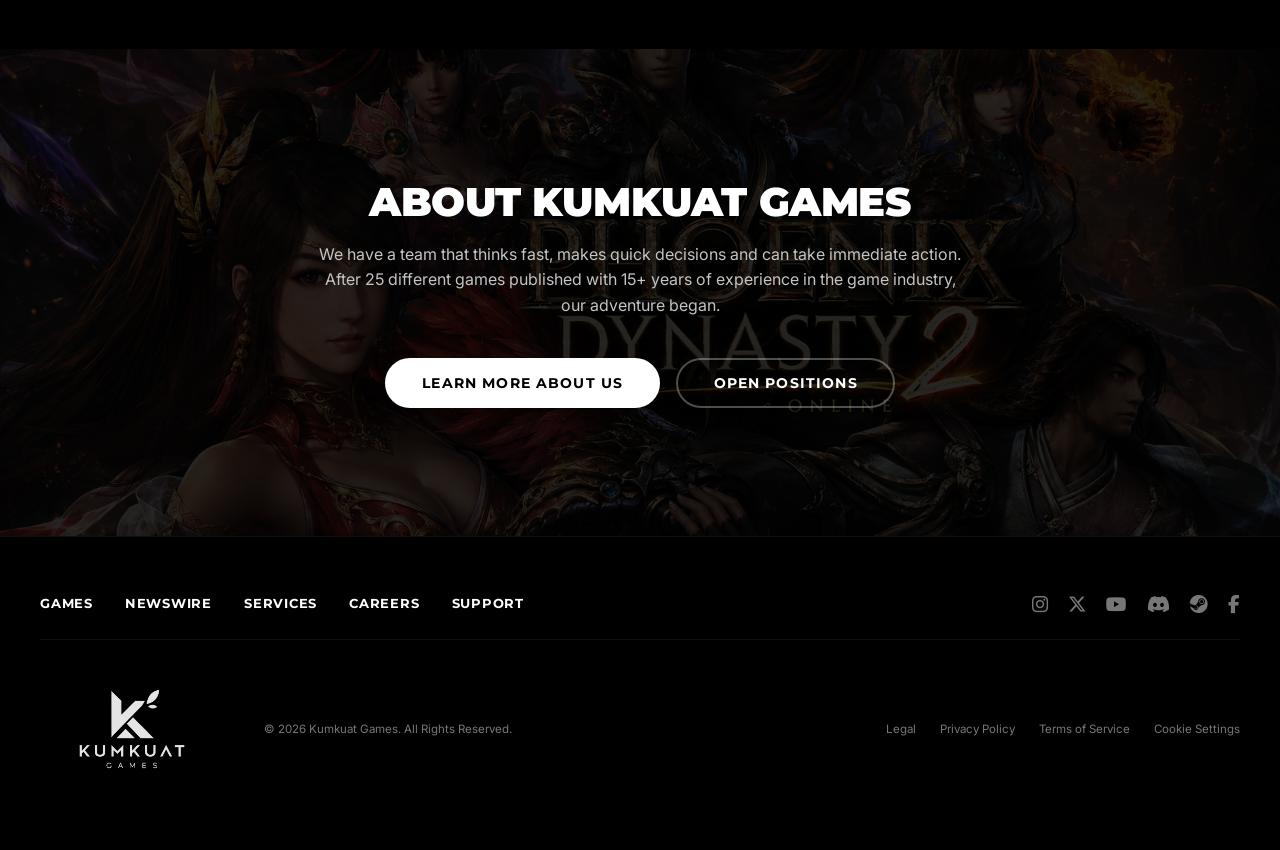
==== commit 4fa2db19: "Enhance light theme UI, fix video buttons, and round app logos" ====
--- a/index.html
+++ b/index.html
@@ -59,6 +59,7 @@
 
         <div class="header-right">
             <a href="./assets/images/brandkit.png" target="_blank" class="header-btn-outline" style="text-decoration: none;">Our Brand Kit</a>
+            <button class="header-icon-btn" id="btn-theme" aria-label="Toggle Theme"><i class="fa-solid fa-moon"></i></button>
             <button class="header-icon-btn" id="btn-search" aria-label="Search"><i class="fa-solid fa-magnifying-glass"></i></button>
             <button class="header-icon-btn header-user-btn" id="btn-user" aria-label="Account"><i class="fa-regular fa-user"></i></button>
             <button class="header-icon-btn hamburger-btn" id="btn-hamburger" aria-label="Menu"><i class="fa-solid fa-bars"></i></button>
@@ -105,8 +106,8 @@
             <!-- (Carousel content remains same, just replacing up to here to ensure exact match without duplicating) -->
             <div class="hero-slides-wrapper">
                 <!-- Slide 1 -->
-                <div class="hero-slide active" data-slide="0">
-                    <div class="hero-slide-bg" style="background-image: url('./assets/images/age-of-cards/age-of-cards.png');"></div>
+                <div class="hero-slide active" data-slide="0" style="--v-rgb: 8, 14, 30; --v-rgb-light: 190, 215, 245;">
+                    <div class="hero-slide-bg" style="--bg-desktop: url('./assets/images/age-of-cards/age-of-cards.png'); --bg-mobile: url('./assets/images/age-of-cards/ageof916.png');"></div>
                     <div class="hero-slide-overlay"></div>
                     <div class="hero-slide-content">
                         <div class="hero-game-logo-area">
@@ -121,8 +122,8 @@
                     </div>
                 </div>
                 <!-- Slide 2 -->
-                <div class="hero-slide" data-slide="1">
-                    <div class="hero-slide-bg" style="background-image: url('./assets/images/phoenix-dynasty-2/phoenix-dynasty-2.png');"></div>
+                <div class="hero-slide" data-slide="1" style="--v-rgb: 25, 12, 6; --v-rgb-light: 245, 200, 190;">
+                    <div class="hero-slide-bg" style="--bg-desktop: url('./assets/images/phoenix-dynasty-2/phoenix-dynasty-2.png'); --bg-mobile: url('./assets/images/phoenix-dynasty-2/phoenix2916.png');"></div>
                     <div class="hero-slide-overlay"></div>
                     <div class="hero-slide-content">
                         <span class="hero-label">Phoenix Dynasty 2</span>
--- a/style.css
+++ b/style.css
@@ -20,6 +20,48 @@
     --transition: 0.3s cubic-bezier(0.4, 0, 0.2, 1);
 }
 
+/* ========== LIGHT THEME ========== */
+:root.light-theme {
+    --bg-primary: #ffffff;
+    --bg-secondary: #f4f4f5;
+    --bg-tertiary: #e4e4e7;
+    --bg-card: #ffffff;
+    --text-primary: #000000;
+    --text-secondary: #3f3f46;
+    --text-muted: #71717a;
+    --border-subtle: rgba(0,0,0,0.1);
+    --border-hover: rgba(0,0,0,0.3);
+}
+:root.light-theme .logo-img,
+:root.light-theme .footer-logo {
+    filter: invert(1);
+}
+/* ========== LIGHT THEME OVERLAYS ========== */
+:root.light-theme .hero-slide-overlay {
+    background: 
+        radial-gradient(circle at center, transparent 40%, rgba(var(--v-rgb-light, 255, 255, 255), 0.2) 80%, rgba(var(--v-rgb-light, 255, 255, 255), 0.8) 100%),
+        linear-gradient(to right, rgba(var(--v-rgb-light, 255, 255, 255), 0.95) 0%, rgba(var(--v-rgb-light, 255, 255, 255), 0) 40%),
+        linear-gradient(to top, rgba(var(--v-rgb-light, 255, 255, 255), 0.95) 0%, rgba(var(--v-rgb-light, 255, 255, 255), 0) 30%),
+        linear-gradient(to bottom, rgba(var(--v-rgb-light, 255, 255, 255), 0.95) 0%, rgba(var(--v-rgb-light, 255, 255, 255), 0) 15%);
+}
+:root.light-theme .featured-card-overlay {
+    background: linear-gradient(to top, rgba(255,255,255,1) 0%, rgba(255,255,255,0) 100%);
+}
+:root.light-theme .cta-bg-overlay {
+    background: rgba(255,255,255,0.85);
+}
+:root.light-theme .game-showcase-hover {
+    background: rgba(255,255,255,0.95);
+}
+:root.light-theme .site-header.scrolled {
+    background: rgba(255, 255, 255, 0.95);
+    border-bottom: 1px solid var(--border-subtle);
+}
+:root.light-theme .mobile-menu {
+    background: #ffffff;
+}
+
+
 /* ========== RESET ========== */
 *, *::before, *::after { margin:0; padding:0; box-sizing:border-box; }
 html { scroll-behavior: smooth; }
@@ -52,7 +94,7 @@
 }
 
 .header-left { display: flex; align-items: center; }
-.logo-img { height: 95px; width: auto; object-fit: contain; transition: opacity var(--transition); transform: scale(1.4) translateY(12px); transform-origin: left center; opacity: 0.6; }
+.logo-img { height: 65px; width: auto; object-fit: contain; transition: all var(--transition); transform: scale(1.15) translateY(2px); transform-origin: left center; opacity: 0.9; }
 .logo-img:hover { opacity: 1; }
 
 .header-nav { display: flex; align-items: center; }
@@ -73,7 +115,7 @@
     position: absolute; top: var(--header-h); left: 50%; transform: translateX(-50%);
     background: var(--bg-primary); border: 1px solid rgba(255,255,255,0.06);
     border-top: none; border-radius: 0 0 6px 6px;
-    padding: 1.5rem; min-width: 520px; opacity: 0; visibility: hidden; pointer-events: none;
+    padding: 1.5rem; width: 560px; opacity: 0; visibility: hidden; pointer-events: none;
     transition: opacity 0.2s, visibility 0.2s;
     box-shadow: 0 20px 60px rgba(0,0,0,0.8);
 }
@@ -169,19 +211,21 @@
 .hero-slide {
     position: absolute; inset: 0; opacity: 0; transition: opacity 1s ease;
     display: flex; align-items: flex-end; z-index: 1;
+    --v-rgb: 0, 0, 0; /* Default vignette color */
 }
 .hero-slide.active { opacity: 1; z-index: 2; }
 .hero-slide-bg {
     position: absolute; inset: 0; background-size: cover; background-position: center;
+    background-image: var(--bg-desktop);
     transition: transform 8s linear;
 }
 .hero-slide.active .hero-slide-bg { transform: scale(1.03); }
 .hero-slide-overlay {
     position: absolute; inset: 0;
     background: 
-        radial-gradient(circle at center, transparent 40%, rgba(0,0,0,0.7) 85%, #000 100%),
-        linear-gradient(to right, rgba(0,0,0,0.9) 0%, rgba(0,0,0,0) 35%),
-        linear-gradient(to top, rgba(0,0,0,0.9) 0%, rgba(0,0,0,0) 25%);
+        radial-gradient(circle at center, transparent 20%, rgba(var(--v-rgb), 0.5) 80%, rgba(var(--v-rgb), 0.9) 100%),
+        linear-gradient(to right, rgba(var(--v-rgb), 0.9) 0%, rgba(var(--v-rgb), 0.6) 25%, rgba(var(--v-rgb), 0) 60%),
+        linear-gradient(to top, rgba(var(--v-rgb), 0.9) 0%, rgba(var(--v-rgb), 0.6) 20%, rgba(var(--v-rgb), 0) 50%);
 }
 .hero-slide-content {
     position: relative; z-index: 3; padding: 5rem 4rem; max-width: 850px;
@@ -197,7 +241,7 @@
 .hero-title {
     font-family: var(--font-heading); font-size: clamp(2rem, 3.5vw, 3rem);
     font-weight: 900; line-height: 1.1;
-    text-transform: uppercase; letter-spacing: -0.01em; margin-bottom: 2rem;
+    text-transform: none; letter-spacing: -0.01em; margin-bottom: 2rem;
 }
 .hero-actions { display: flex; gap: 1rem; flex-wrap: wrap; }
 .hero-btn {
@@ -206,9 +250,9 @@
     text-transform: uppercase; letter-spacing: 0.08em; border-radius: 30px;
     transition: all var(--transition); border: 2px solid transparent;
 }
-.hero-btn-primary { background: var(--text-primary); color: #000; border-color: var(--text-primary); }
+.hero-btn-primary { background: var(--text-primary); color: var(--bg-primary); border-color: var(--text-primary); }
 .hero-btn-primary:hover { background: transparent; color: var(--text-primary); }
-.hero-btn-secondary { background: transparent; color: var(--text-primary); border: 2px solid rgba(255,255,255,0.5); }
+.hero-btn-secondary { background: transparent; color: var(--text-primary); border: 2px solid var(--border-hover); }
 .hero-btn-secondary:hover { border-color: var(--text-primary); background: rgba(255,255,255,0.08); }
 
 /* Hero Controls */
@@ -220,11 +264,11 @@
 .hero-pause-btn:hover { color: var(--text-primary); }
 .hero-indicators { display: flex; align-items: center; gap: 0.5rem; }
 .hero-dot {
-    width: 10px; height: 10px; border-radius: 50%; border: 1.5px solid rgba(255,255,255,0.35);
-    background: transparent; position: relative; overflow: hidden; transition: all var(--transition); cursor: pointer;
+    width: 35px; height: 3px; border-radius: 2px; border: none;
+    background: rgba(255,255,255,0.35); position: relative; overflow: hidden; transition: all var(--transition); cursor: pointer;
 }
 .hero-dot.active {
-    width: 50px; border-radius: 5px; border-color: rgba(255,255,255,0.5);
+    width: 35px; border-radius: 2px; background: rgba(255,255,255,0.35);
 }
 .dot-progress {
     position: absolute; left: 0; top: 0; height: 100%; width: 0;
@@ -254,9 +298,9 @@
     font-family: var(--font-heading); font-size: 1.05rem; font-weight: 800; line-height: 1.3;
     text-transform: uppercase; letter-spacing: 0em;
 }
-.featured-big { min-height: 480px; }
+.featured-big { height: 480px; }
 .featured-big .featured-card-title { font-size: 1.5rem; }
-.featured-small { min-height: 235px; }
+.featured-small { height: 238px; }
 
 /* ========== CONTENT SECTIONS ========== */
 .content-section { padding: 5rem 2.5rem; }
@@ -276,6 +320,7 @@
 }
 .app-logo {
     height: 90px; width: auto; object-fit: contain; margin: 0 auto 1.5rem;
+    border-radius: 20px; box-shadow: 0 8px 24px rgba(0,0,0,0.4);
 }
 .app-title {
     font-family: var(--font-heading); font-size: 2.5rem; font-weight: 800; text-transform: uppercase; margin-bottom: 1rem;
@@ -417,11 +462,11 @@
 }
 .video-card:hover .video-play-overlay { background: rgba(0,0,0,0.1); }
 .video-play-btn {
-    width: 56px; height: 56px; border-radius: 50%; background: rgba(255,255,255,0.9);
+    width: 56px; height: 56px; border-radius: 50%; background: var(--text-primary);
     display: flex; align-items: center; justify-content: center; color: var(--bg-primary);
     font-size: 1.1rem; transition: transform var(--transition), background var(--transition);
 }
-.video-card:hover .video-play-btn { transform: scale(1.1); background: #fff; }
+.video-card:hover .video-play-btn { transform: scale(1.1); background: var(--accent); color: #fff; }
 .video-card-big .video-play-btn { width: 72px; height: 72px; font-size: 1.3rem; }
 .video-info { padding: 0.85rem 0 0; }
 .video-game-tag {
@@ -498,21 +543,51 @@
     .video-card-big { grid-row: auto; }
     .header-nav { display: none; }
     .header-btn-outline { display: none; }
-    .hamburger-btn { display: flex; }
+    .hamburger-btn { display: flex; margin-right: auto; order: -1; font-size: 1.4rem; }
+    .header-right { width: 100%; justify-content: flex-end; }
+    .header-left { position: absolute; left: 50%; transform: translateX(-50%); z-index: 10; pointer-events: none; }
+    .header-logo { pointer-events: auto; }
 }
 @media (max-width: 768px) {
-    :root { --header-h: 54px; }
-    .site-header { padding: 0 1.25rem; }
-    .hero-slide-content { padding: 2.5rem 1.5rem; }
-    .hero-title { font-size: clamp(2rem, 8vw, 3rem); }
-    .hero-controls { right: 1.5rem; bottom: 1.5rem; }
-    .content-section { padding: 3rem 1.25rem; }
+    :root { --header-h: 60px; }
+    .site-header { padding: 0 1rem; }
+    .logo-img { height: 48px; transform: scale(1.25) translateY(2px); transform-origin: center center; margin-left: 0; }
+    .hero-slide-bg { background-image: var(--bg-mobile, var(--bg-desktop)); background-position: top center; }
+    .hero-slide-overlay {
+        background: linear-gradient(to top, rgba(var(--v-rgb), 1) 0%, rgba(var(--v-rgb), 0.9) 35%, rgba(var(--v-rgb), 0) 75%);
+    }
+    :root.light-theme .hero-slide-overlay {
+        background: 
+            linear-gradient(to top, rgba(var(--v-rgb-light, 255, 255, 255), 0.95) 0%, rgba(var(--v-rgb-light, 255, 255, 255), 0.8) 25%, rgba(var(--v-rgb-light, 255, 255, 255), 0) 60%),
+            linear-gradient(to bottom, rgba(var(--v-rgb-light, 255, 255, 255), 0.95) 0%, rgba(var(--v-rgb-light, 255, 255, 255), 0) 15%);
+    }
+    .hero-slide-content { padding: 6rem 1.5rem 4rem; }
+    .hero-title { font-size: clamp(1.8rem, 7vw, 2.2rem); margin-bottom: 1rem; line-height: 1.15; }
+    .hero-controls { left: 1.5rem; right: 1.5rem; bottom: 1.5rem; flex-direction: row-reverse; justify-content: space-between; }
+    .hero-indicators { flex: 1; gap: 0.4rem; }
+    .hero-dot, .hero-dot.active { width: 100%; flex: 1; }
+    .content-section { padding: 3rem 1rem; }
     .featured-banner-section { padding: 0; }
+    .featured-big { height: 300px; }
+    .featured-small { height: 200px; }
     .newswire-grid, .games-showcase-grid { grid-template-columns: 1fr; }
     .featured-side { grid-template-columns: 1fr; }
-    .footer-top { flex-direction: column; gap: 1.5rem; align-items: flex-start; }
-    .footer-bottom { flex-direction: column; gap: 1rem; align-items: flex-start; }
-    .footer-nav { flex-wrap: wrap; gap: 1rem; }
+    .footer-top { flex-direction: column; gap: 1.5rem; align-items: center; text-align: center; }
+    .footer-bottom { flex-direction: column; gap: 1.5rem; align-items: center; text-align: center; }
+    .footer-nav { flex-wrap: wrap; justify-content: center; gap: 1rem; }
+    .footer-logo-area { flex-direction: column; gap: 0.5rem; }
+    .footer-logo { height: 80px; margin-left: 0; }
     .cta-title { font-size: 2rem; }
-    .hero-btn { padding: 0.75rem 1.5rem; font-size: 0.8rem; }
-}
+    .hero-actions { display: flex; width: 100%; gap: 1rem; }
+    .hero-btn { flex: 1; padding: 0.85rem 0.5rem; font-size: 0.75rem; justify-content: center; white-space: nowrap; gap: 0.4rem; }
+    .header-user-btn { background: transparent; color: var(--text-primary); font-size: 1.25rem; }
+    .app-mockup-wrapper { height: 380px; }
+    .side-screen { display: none; }
+    .mockup-arrow { width: 40px; height: 40px; font-size: 1rem; }
+    .prev-arrow { left: 0; }
+    .next-arrow { right: 0; }
+    .app-showcase { gap: 1.5rem; }
+    .app-title { font-size: 2rem; }
+    .app-logo { height: 70px; margin-bottom: 1rem; }
+    .mobile-nav-list li a { font-size: 1.4rem; padding: 1rem 0; }
+}
